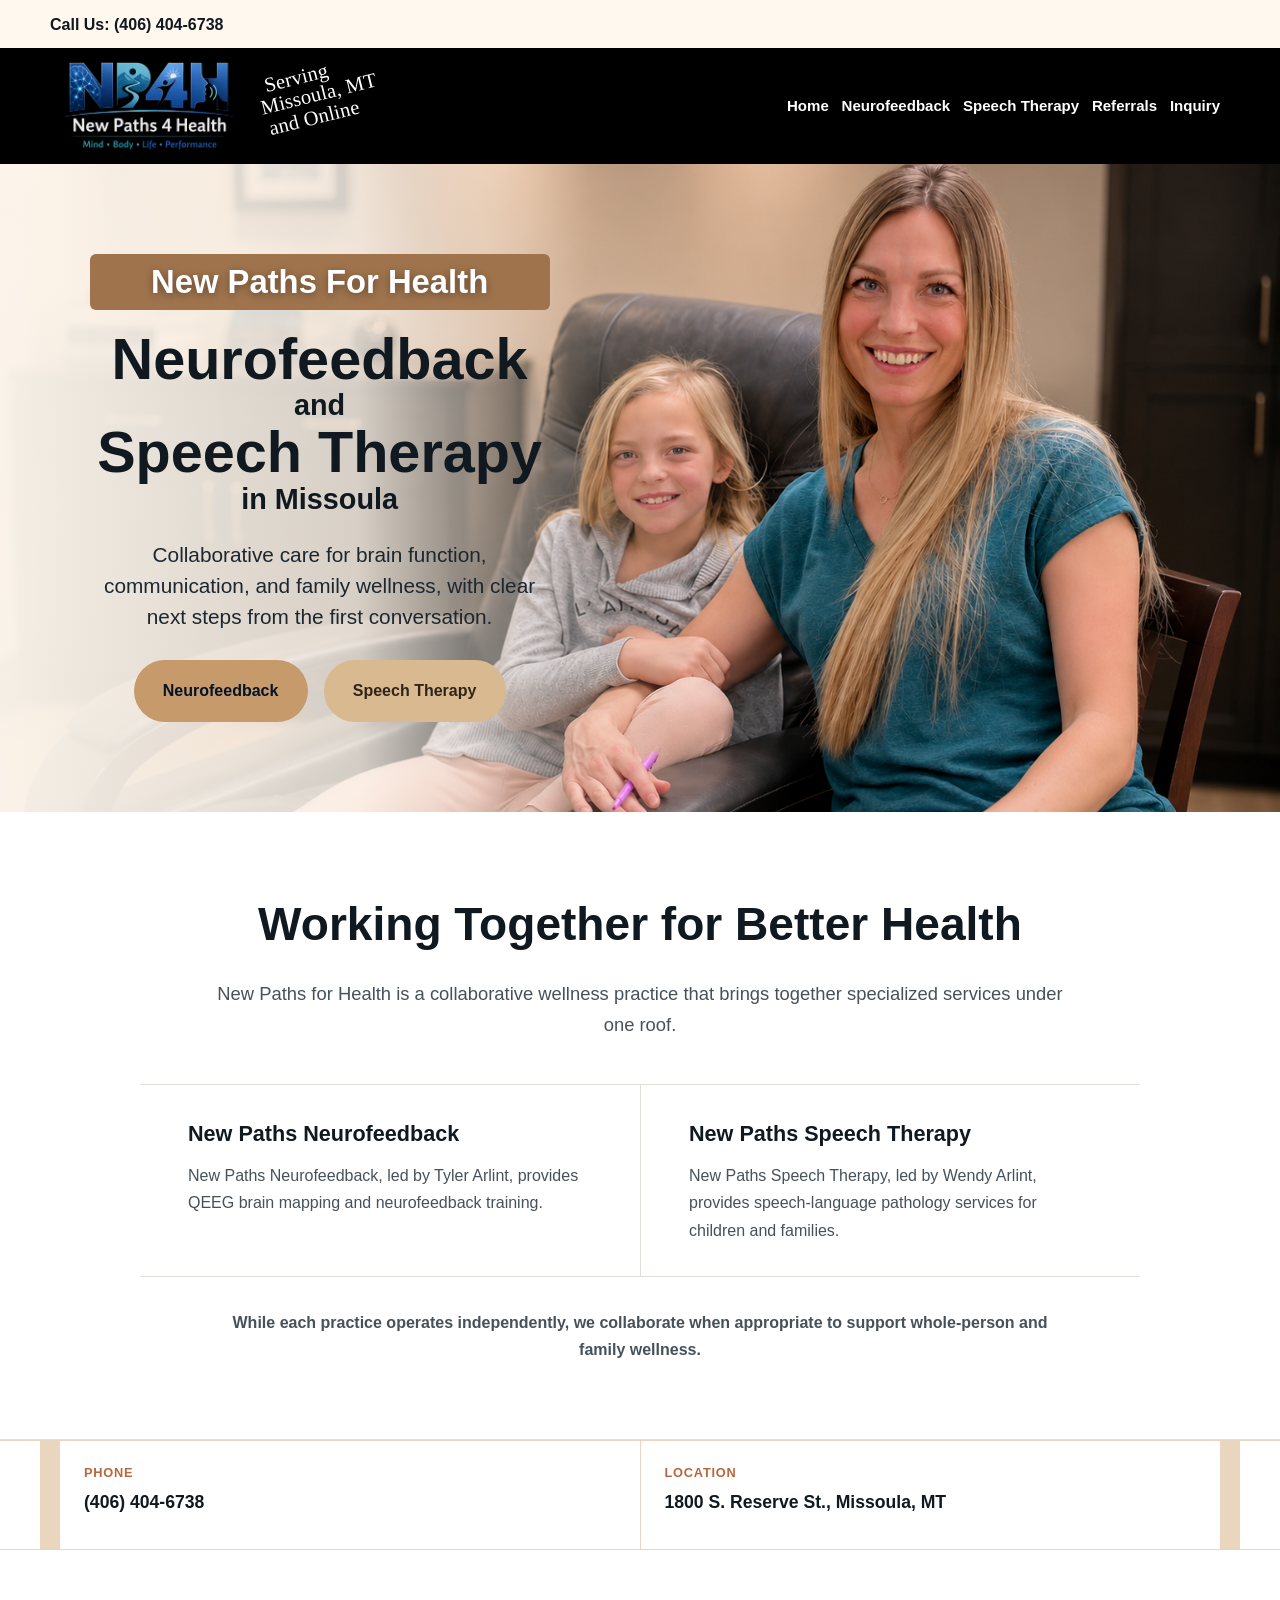
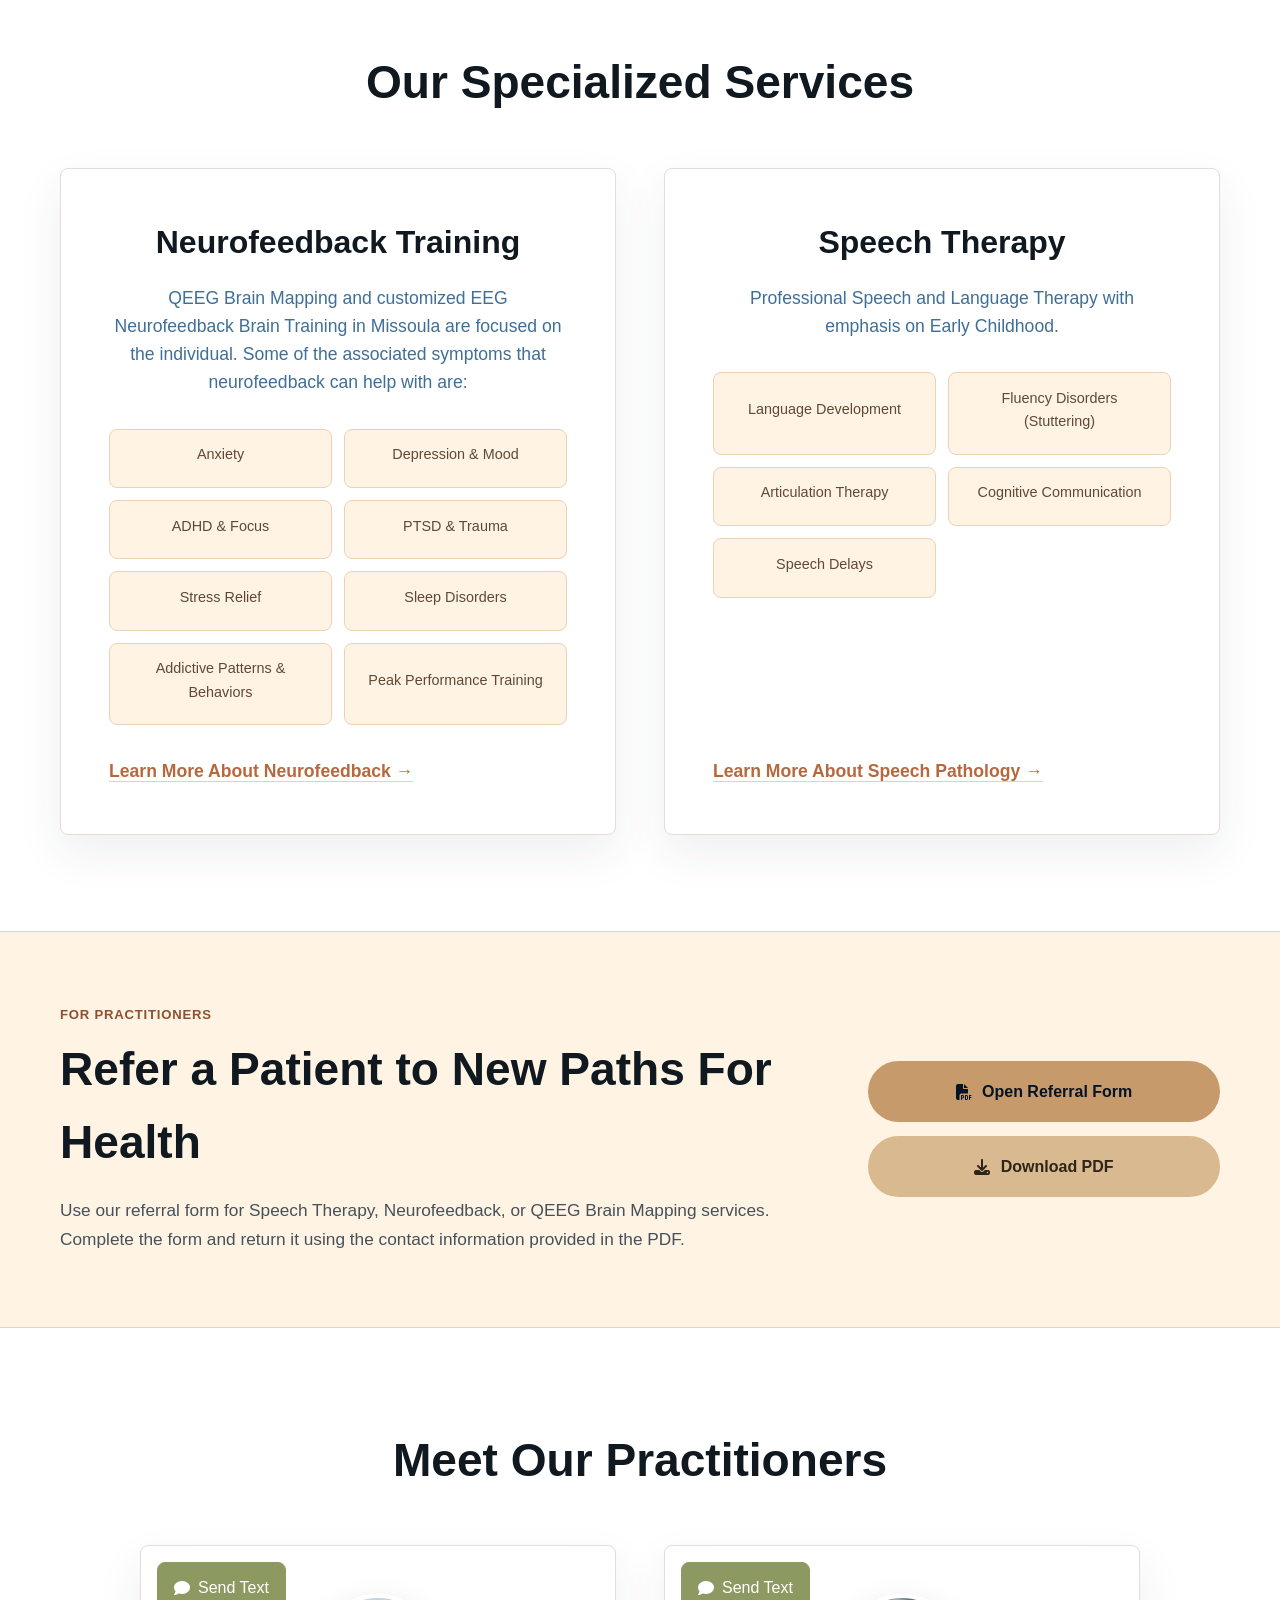
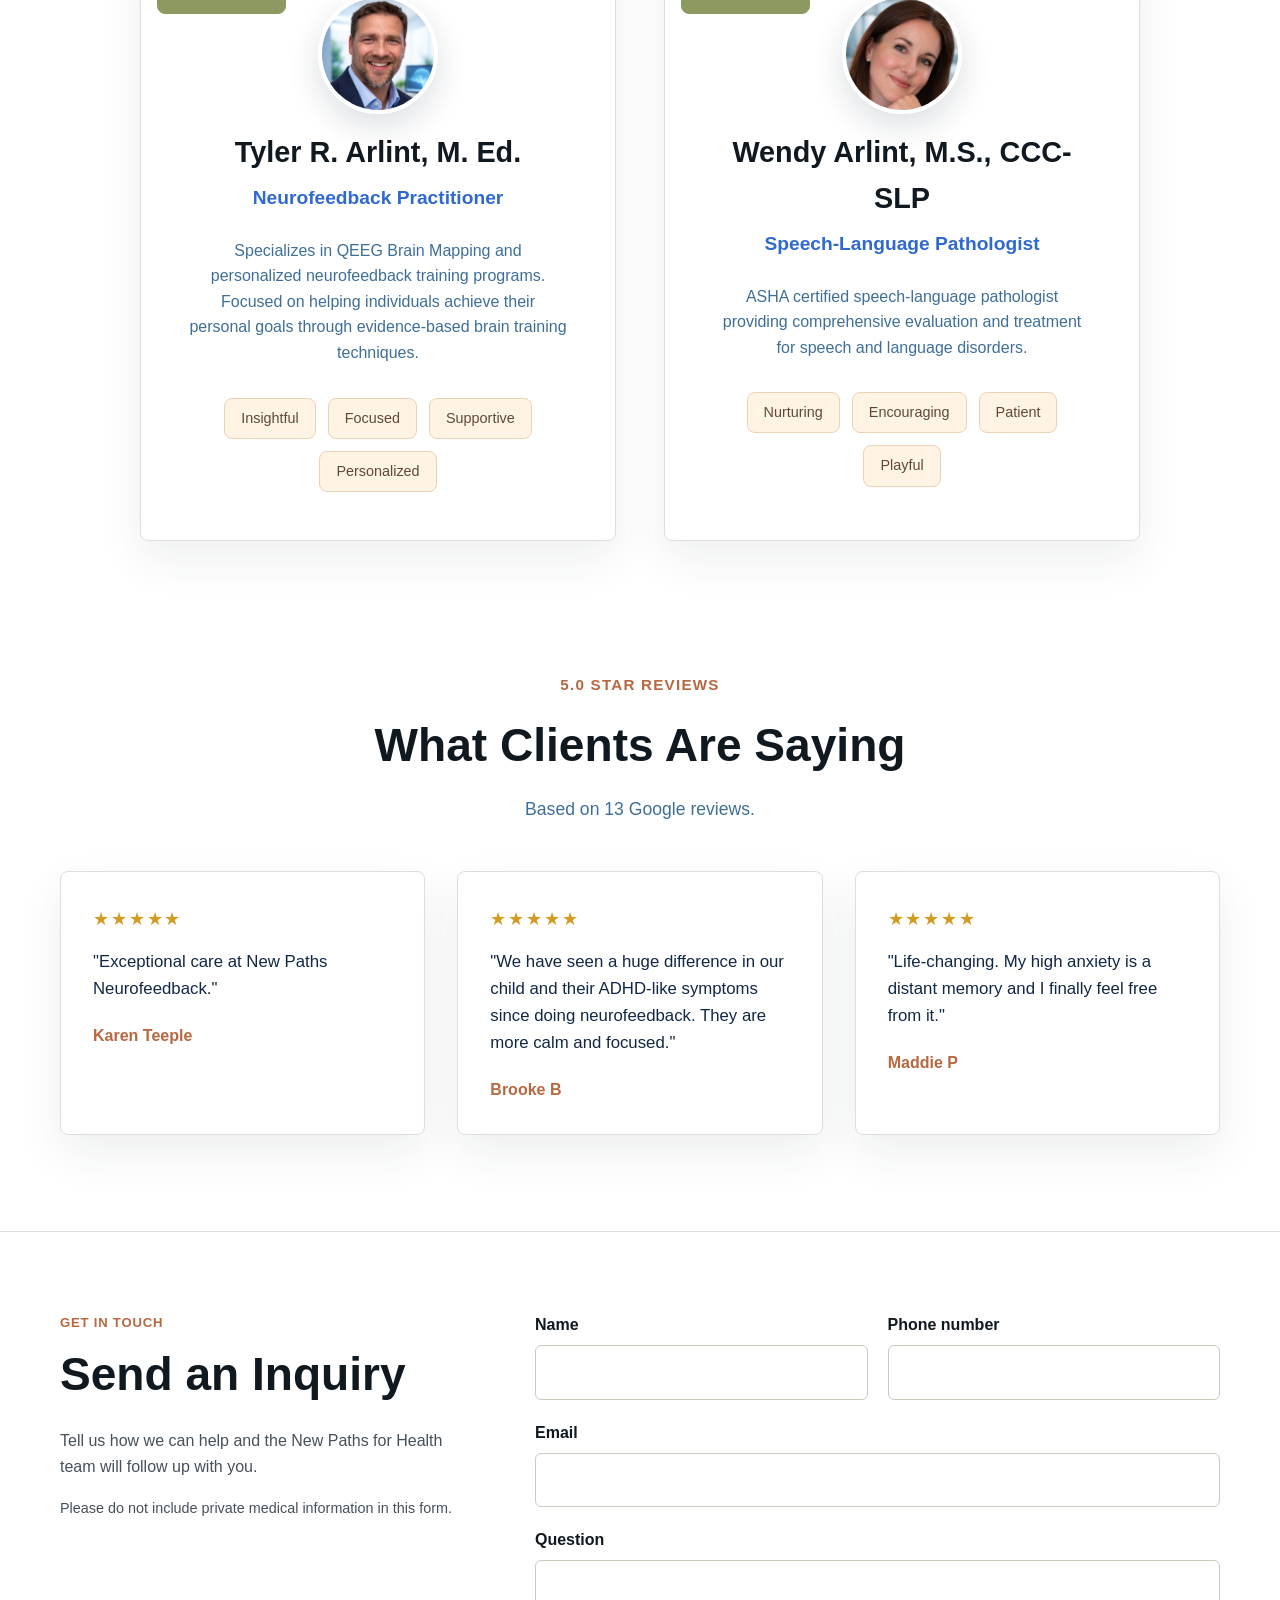
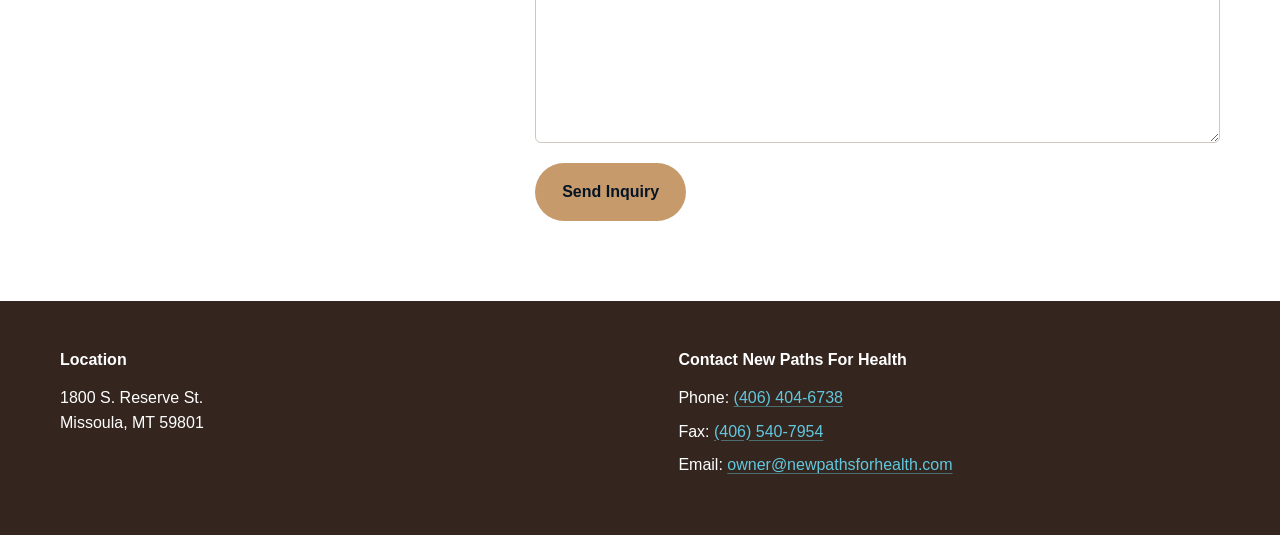
==== index.html @ cafcf9c9 "Remove practice overview eyebrow" ====
<!DOCTYPE html>
<html lang="en">
<head>
    <meta charset="UTF-8">
    <meta name="viewport" content="width=device-width, initial-scale=1.0">
    <title>New Paths for Health | Neurofeedback & Speech Therapy in Missoula, MT</title>
    <meta name="description" content="New Paths for Health is a Missoula, Montana practice offering neurofeedback, QEEG brain mapping, and speech therapy services for children, adults, and families.">
    <link rel="canonical" href="https://newpathsforhealth.com/">
    <meta property="og:title" content="New Paths for Health | Missoula Neurofeedback & Speech Therapy">
    <meta property="og:description" content="Neurofeedback, QEEG brain mapping, and speech therapy services in Missoula, Montana.">
    <meta property="og:type" content="website">
    <meta property="og:url" content="https://newpathsforhealth.com/">
    <meta property="og:image" content="https://newpathsforhealth.com/logo-main-20260424.png">
    <link rel="stylesheet" href="styles.css?v=20260618i">
    <link rel="stylesheet" href="https://cdnjs.cloudflare.com/ajax/libs/font-awesome/6.5.1/css/all.min.css">
    <script type="application/ld+json">
    {
        "@context": "https://schema.org",
        "@type": "LocalBusiness",
        "@id": "https://newpathsforhealth.com/#business",
        "name": "New Paths for Health",
        "url": "https://newpathsforhealth.com/",
        "image": "https://newpathsforhealth.com/logo-main-20260424.png",
        "telephone": "+1-406-396-9418",
        "address": {
            "@type": "PostalAddress",
            "streetAddress": "1800 S. Reserve St.",
            "addressLocality": "Missoula",
            "addressRegion": "MT",
            "postalCode": "59801",
            "addressCountry": "US"
        },
        "areaServed": "Missoula, MT",
        "department": [
            {
                "@type": "LocalBusiness",
                "name": "New Paths Neurofeedback",
                "url": "https://neurofeedback.newpathsforhealth.com/",
                "telephone": "+1-406-396-9418",
                "email": "neurofeedback@newpathsforhealth.com"
            },
            {
                "@type": "LocalBusiness",
                "name": "New Paths Speech Therapy",
                "url": "https://speech.newpathsforhealth.com/",
                "telephone": "+1-406-546-0961",
                "email": "speech@newpathsforhealth.com"
            }
        ]
    }
    </script>
</head>
<body>
    <header>
        <div class="call-us-bar"><a href="tel:+14064046738">Call Us: (406) 404-6738</a></div>
        <nav class="main-nav" aria-label="Main navigation">
            <div class="nav-container">
                <a href="https://newpathsforhealth.com/" class="logo-link" aria-label="New Paths for Health home">
                    <img src="logo-transparent.png?v=20260618b" alt="New Paths for Health" class="logo-image">
                    <span class="service-label"><span>Serving</span><span>Missoula, MT</span><span>and Online</span></span>
                </a>
                <button class="mobile-nav-toggle" type="button" aria-label="Toggle navigation menu" aria-expanded="false">
                    <i class="fas fa-bars" aria-hidden="true"></i>
                </button>
                <div class="nav-actions">
                    <a href="https://newpathsforhealth.com/" class="nav-link">Home</a>
                    <a href="https://neurofeedback.newpathsforhealth.com/" class="nav-link">Neurofeedback</a>
                    <a href="https://speech.newpathsforhealth.com/" class="nav-link">Speech Therapy</a>
                    <a href="https://newpathsforhealth.com/#referrals" class="nav-link">Referrals</a>
                    <a href="https://newpathsforhealth.com/#inquiry" class="nav-link">Inquiry</a>
                </div>
            </div>
        </nav>
    </header>
    <div class="main-content">
    <main>
        <section class="hero">
            <div class="container hero-grid">
                <div class="hero-copy">
                    <p class="hero-eyebrow brand-wordmark">New Paths For Health</p>
                    <h1><span class="hero-title-main"><a href="https://neurofeedback.newpathsforhealth.com/" class="service-text-link">Neurofeedback</a></span><span class="hero-title-small">and</span><span class="hero-title-main"><a href="https://speech.newpathsforhealth.com/" class="service-text-link">Speech Therapy</a></span><span class="hero-title-small">in Missoula</span></h1>
                    <p class="hero-lede">Collaborative care for brain function, communication, and family wellness, with clear next steps from the first conversation.</p>
                    <div class="hero-actions">
                        <a href="https://neurofeedback.newpathsforhealth.com/" class="btn btn-primary">Neurofeedback</a>
                        <a href="https://speech.newpathsforhealth.com/" class="btn btn-secondary">Speech Therapy</a>
                    </div>
                </div>
            </div>
        </section>

        <section class="practice-overview" aria-labelledby="practice-overview-title">
            <div class="container">
                <div class="practice-overview-header">
                    <h2 id="practice-overview-title">Working Together for Better Health</h2>
                    <p class="practice-overview-lede">New Paths for Health is a collaborative wellness practice that brings together specialized services under one roof.</p>
                </div>
                <div class="practice-overview-grid">
                    <div>
                        <h3><a href="https://neurofeedback.newpathsforhealth.com/">New Paths Neurofeedback</a></h3>
                        <p>New Paths Neurofeedback, led by Tyler Arlint, provides QEEG brain mapping and neurofeedback training.</p>
                    </div>
                    <div>
                        <h3><a href="https://speech.newpathsforhealth.com/">New Paths Speech Therapy</a></h3>
                        <p>New Paths Speech Therapy, led by Wendy Arlint, provides speech-language pathology services for children and families.</p>
                    </div>
                </div>
                <p class="practice-overview-close">While each practice operates independently, we collaborate when appropriate to support whole-person and family wellness.</p>
            </div>
        </section>

        <section id="contact" class="quick-contact" aria-label="Practice contact details">
            <div class="container quick-contact-grid">
                <div>
                    <span>Phone</span>
                    <a href="tel:+14064046738">(406) 404-6738</a>
                </div>
                <div>
                    <span>Location</span>
                    <p>1800 S. Reserve St., Missoula, MT</p>
                </div>
            </div>
        </section>

        <section id="services" class="services">
            <div class="container">
                <h2>Our Specialized Services</h2>
                <div class="services-grid">
                    <div class="service-category">
                        <div class="service-header">
                            <h3><a href="https://neurofeedback.newpathsforhealth.com/" class="service-text-link">Neurofeedback Training</a></h3>
                            <p class="service-description">QEEG Brain Mapping and customized EEG <a href="https://neurofeedback.newpathsforhealth.com/" class="service-text-link">Neurofeedback</a> Brain Training in Missoula are focused on the individual. Some of the associated symptoms that <a href="https://neurofeedback.newpathsforhealth.com/" class="service-text-link">neurofeedback</a> can help with are:</p>
                        </div>
                        <div class="conditions-grid">
                            <div class="condition" tabindex="0" data-summary="Anxiety is persistent worry, fear, or nervous system activation that can feel hard to settle.">Anxiety</div>
                            <div class="condition" tabindex="0" data-summary="Depression and mood concerns can affect energy, motivation, sleep, concentration, and emotional steadiness.">Depression & Mood</div>
                            <div class="condition" tabindex="0" data-summary="ADHD and focus challenges can involve attention, organization, impulsivity, and mental stamina.">ADHD & Focus</div>
                            <div class="condition" tabindex="0" data-summary="PTSD and trauma can involve lingering stress responses, sleep disruption, hypervigilance, or emotional reactivity.">PTSD & Trauma</div>
                            <div class="condition" tabindex="0" data-summary="Stress relief refers to easing mental, emotional, and physical tension from ongoing demands.">Stress Relief</div>
                            <div class="condition" tabindex="0" data-summary="Sleep disorders can affect falling asleep, staying asleep, sleep quality, or daytime alertness.">Sleep Disorders</div>
                            <div class="condition" tabindex="0" data-summary="Addictive patterns and behaviors are repetitive habits or urges that feel difficult to interrupt.">Addictive Patterns & Behaviors</div>
                            <div class="condition" tabindex="0" data-summary="Peak performance is the ability to stay attentive, composed, consistent, and ready under pressure.">Peak Performance Training</div>
                        </div>
                        <a href="https://neurofeedback.newpathsforhealth.com" class="service-link">Learn More About Neurofeedback →</a>
                    </div>

                    <div class="service-category">
                        <div class="service-header">
                            <h3><a href="https://speech.newpathsforhealth.com/" class="service-text-link">Speech Therapy</a></h3>
                            <p class="service-description">Professional <a href="https://speech.newpathsforhealth.com/" class="service-text-link">Speech and Language Therapy</a> with emphasis on Early Childhood.</p>
                        </div>
                        <div class="conditions-grid">
                            <div class="condition" tabindex="0" data-summary="Language development is the growth of understanding, using words, forming sentences, and expressing ideas.">Language Development</div>
                            <div class="condition" tabindex="0" data-summary="Fluency disorders, including stuttering, affect the smooth flow, rhythm, or timing of speech.">Fluency Disorders (Stuttering)</div>
                            <div class="condition" tabindex="0" data-summary="Articulation refers to how clearly speech sounds are formed and combined in spoken words.">Articulation Therapy</div>
                            <div class="condition" tabindex="0" data-summary="Cognitive communication connects thinking skills like memory, attention, and organization with communication.">Cognitive Communication</div>
                            <div class="condition" tabindex="0" data-summary="Speech delays involve slower-than-expected development of spoken sounds, words, or early communication."><a href="https://speech.newpathsforhealth.com/" class="service-text-link">Speech Delays</a></div>
                        </div>
                        <a href="https://speech.newpathsforhealth.com" class="service-link">Learn More About Speech Pathology →</a>
                    </div>
                </div>
            </div>
        </section>

        <section id="referrals" class="referrals-section">
            <div class="container referrals-layout">
                <div>
                    <p class="referrals-eyebrow">For Practitioners</p>
                    <h2>Refer a Patient to New Paths For Health</h2>
                    <p>Use our referral form for Speech Therapy, Neurofeedback, or QEEG Brain Mapping services. Complete the form and return it using the contact information provided in the PDF.</p>
                </div>
                <div class="referrals-actions" aria-label="Referral form options">
                    <a class="btn btn-primary" href="New_Paths_For_Health_Referral_Form.pdf" target="_blank" rel="noopener">
                        <i class="fas fa-file-pdf" aria-hidden="true"></i> Open Referral Form
                    </a>
                    <a class="btn btn-secondary" href="New_Paths_For_Health_Referral_Form.pdf" download>
                        <i class="fas fa-download" aria-hidden="true"></i> Download PDF
                    </a>
                </div>
            </div>
        </section>

        <section id="team" class="team-section">
            <div class="container">
                <h2>Meet Our Practitioners</h2>
                <div class="practitioners-grid">
                    <div id="tyler-arlint" class="practitioner">
                        <div class="practitioner-header">
                            <div class="practitioner-actions">
                                <a href="sms:+14063969418" class="contact-link text-link practitioner-link">
                                    <i class="fas fa-comment"></i> Send Text
                                </a>
                            </div>
                            <img src="tyler-neurofeedback.png" alt="Tyler R. Arlint" class="practitioner-photo">
                        </div>
                        <h3>Tyler R. Arlint, M. Ed.</h3>
                        <p class="title"><a href="https://neurofeedback.newpathsforhealth.com/" class="service-text-link">Neurofeedback Practitioner</a></p>
                        <p class="description">Specializes in QEEG Brain Mapping and personalized <a href="https://neurofeedback.newpathsforhealth.com/" class="service-text-link">neurofeedback</a> training programs. Focused on helping individuals achieve their personal goals through evidence-based brain training techniques.</p>
                        <div class="specialties">
                            <span class="specialty">Insightful</span>
                            <span class="specialty">Focused</span>
                            <span class="specialty">Supportive</span>
                            <span class="specialty">Personalized</span>
                        </div>
                    </div>

                    <div id="wendy-arlint" class="practitioner">
                        <div class="practitioner-header">
                            <div class="practitioner-actions">
                                <a href="sms:+14065460961" class="contact-link text-link practitioner-link">
                                    <i class="fas fa-comment"></i> Send Text
                                </a>
                            </div>
                            <img src="wendy-speech.png" alt="Wendy Arlint" class="practitioner-photo">
                        </div>
                        <h3>Wendy Arlint, M.S., CCC-SLP</h3>
                        <p class="title"><a href="https://speech.newpathsforhealth.com/" class="service-text-link">Speech-Language Pathologist</a></p>
                        <p class="description">ASHA certified <a href="https://speech.newpathsforhealth.com/" class="service-text-link">speech-language</a> pathologist providing comprehensive evaluation and treatment for <a href="https://speech.newpathsforhealth.com/" class="service-text-link">speech and language</a> disorders.</p>
                        <div class="specialties">
                            <span class="specialty">Nurturing</span>
                            <span class="specialty">Encouraging</span>
                            <span class="specialty">Patient</span>
                            <span class="specialty">Playful</span>
                        </div>
                    </div>
                </div>
            </div>
        </section>

        <section id="reviews" class="reviews-section">
            <div class="container">
                <div class="reviews-header">
                    <p class="reviews-eyebrow">5.0 Star Reviews</p>
                    <h2>What Clients Are Saying</h2>
                    <p class="reviews-summary">Based on 13 Google reviews.</p>
                </div>
                <div class="reviews-grid">
                    <article class="review-card">
                        <div class="review-stars" aria-label="5 out of 5 stars">★★★★★</div>
                        <p class="review-text">"Exceptional care at New Paths <a href="https://neurofeedback.newpathsforhealth.com/" class="service-text-link">Neurofeedback</a>."</p>
                        <p class="review-author">Karen Teeple</p>
                    </article>
                    <article class="review-card">
                        <div class="review-stars" aria-label="5 out of 5 stars">★★★★★</div>
                        <p class="review-text">"We have seen a huge difference in our child and their ADHD-like symptoms since doing <a href="https://neurofeedback.newpathsforhealth.com/" class="service-text-link">neurofeedback</a>. They are more calm and focused."</p>
                        <p class="review-author">Brooke B</p>
                    </article>
                    <article class="review-card">
                        <div class="review-stars" aria-label="5 out of 5 stars">★★★★★</div>
                        <p class="review-text">"Life-changing. My high anxiety is a distant memory and I finally feel free from it."</p>
                        <p class="review-author">Maddie P</p>
                    </article>
                </div>
            </div>
        </section>

        <section id="inquiry" class="inquiry-section">
            <div class="container inquiry-layout">
                <div class="inquiry-intro">
                    <p class="inquiry-eyebrow">Get In Touch</p>
                    <h2>Send an Inquiry</h2>
                    <p>Tell us how we can help and the New Paths for Health team will follow up with you.</p>
                    <p class="inquiry-privacy">Please do not include private medical information in this form.</p>
                </div>
                <form class="inquiry-form" action="https://formsubmit.co/owner@newpathsforhealth.com" method="POST">
                    <input type="hidden" name="_subject" value="New website inquiry">
                    <input type="hidden" name="_template" value="table">
                    <input type="hidden" name="_captcha" value="false">
                    <input type="hidden" name="_next" value="https://newpathsforhealth.com/?inquiry=sent#inquiry">
                    <input class="inquiry-honeypot" type="text" name="_honey" tabindex="-1" autocomplete="off">
                    <div class="form-field">
                        <label for="inquiry-name">Name</label>
                        <input id="inquiry-name" name="name" type="text" autocomplete="name" required>
                    </div>
                    <div class="form-field">
                        <label for="inquiry-phone">Phone number</label>
                        <input id="inquiry-phone" name="phone" type="tel" autocomplete="tel" required>
                    </div>
                    <div class="form-field form-field-wide">
                        <label for="inquiry-email">Email</label>
                        <input id="inquiry-email" name="email" type="email" autocomplete="email" required>
                    </div>
                    <div class="form-field form-field-wide">
                        <label for="inquiry-question">Question</label>
                        <textarea id="inquiry-question" name="question" rows="6" required></textarea>
                    </div>
                    <div class="form-submit form-field-wide">
                        <button class="btn btn-primary" type="submit">Send Inquiry</button>
                        <p class="inquiry-success" role="status" hidden>Thank you. Your inquiry has been sent.</p>
                    </div>
                </form>
            </div>
        </section>

    </main>

    <footer>
        <div class="container">
            <div class="footer-content">
                <div class="footer-section">
                    <h4>Location</h4>
                    <p>1800 S. Reserve St.<br>
                    Missoula, MT 59801</p>
                </div>
                <div id="footer-contact" class="footer-section">
                    <h4>Contact New Paths For Health</h4>
                    <p>Phone: <a href="tel:+14064046738">(406) 404-6738</a></p>
                    <p>Fax: <a href="tel:406-540-7954">(406) 540-7954</a></p>
                    <p>Email: <a href="mailto:owner@newpathsforhealth.com">owner@newpathsforhealth.com</a></p>
                </div>
            </div>
        </div>
    </footer>
    </div>

    <script>
        function updateCompactNav() {
            var y = window.scrollY || document.documentElement.scrollTop || document.body.scrollTop || 0;
            var isCompact = document.body.classList.contains('nav-compact');
            if (!isCompact && y > 160) {
                document.body.classList.add('nav-compact');
            } else if (isCompact && y < 6) {
                document.body.classList.remove('nav-compact');
            }
        }
        updateCompactNav();
        window.addEventListener('scroll', updateCompactNav, { passive: true });
        document.addEventListener('scroll', updateCompactNav, { passive: true });
        window.addEventListener('touchmove', updateCompactNav, { passive: true });

        document.addEventListener('DOMContentLoaded', function() {
            var menuToggle = document.querySelector('.mobile-nav-toggle');
            var dropdownTriggers = document.querySelectorAll('.nav-dropdown-trigger');
            if (menuToggle) {
                menuToggle.addEventListener('click', function() {
                    var isOpen = document.body.classList.toggle('nav-open');
                    menuToggle.setAttribute('aria-expanded', isOpen ? 'true' : 'false');
                    var icon = menuToggle.querySelector('i');
                    if (icon) {
                        icon.className = isOpen ? 'fas fa-times' : 'fas fa-bars';
                    }
                });
            }
            dropdownTriggers.forEach(function(trigger) {
                trigger.addEventListener('click', function(event) {
                    if (window.matchMedia('(max-width: 1180px)').matches) {
                        event.preventDefault();
                        var parent = trigger.closest('.nav-dropdown');
                        if (parent) {
                            parent.classList.toggle('is-open');
                        }
                    }
                });
            });

            var inquirySuccess = document.querySelector('.inquiry-success');
            if (inquirySuccess && new URLSearchParams(window.location.search).get('inquiry') === 'sent') {
                inquirySuccess.hidden = false;
            }
        });
    </script>
</body>
</html>
---- styles.css ----
:root {
    --primary-color: #071c34;
    --secondary-color: #2f69cf;
    --accent-color: #62c7de;
    --text-primary: #112845;
    --text-secondary: #3e6f98;
    --background-light: #e9f3fb;
    --white: #ffffff;
    --border-light: #bdd8ee;
    --shadow: 0 12px 32px rgba(7, 28, 52, 0.14);
    --border-radius: 8px;
    --transition: all 0.3s ease;
    --dark-navy: #071c34;
    --medium-teal: #2f69cf;
    --light-teal: #62c7de;
    --very-light-blue: #e9f3fb;
    --link-color: #295aa8;
    --link-hover: #62c7de;
    --link-underline: rgba(47, 105, 207, 0.28);
}

/* Phone menu override: keep links behind the 3-bar menu on vertical screens. */
@media (max-width: 860px) {
    .mobile-nav-toggle {
        display: inline-flex;
    }

    .nav-container {
        display: grid;
        grid-template-columns: 1fr auto;
        align-items: center;
        row-gap: 0.8rem;
    }

    .nav-actions {
        grid-column: 1 / -1;
        display: none;
        width: 100%;
        padding: 0.75rem 0 0;
        border-top: 1px solid rgba(255, 255, 255, 0.14);
        flex-direction: column;
        align-items: stretch;
        gap: 0;
    }

    body.nav-open .nav-actions,
    body.nav-open.nav-compact .nav-actions {
        display: flex;
    }

    .nav-dropdown {
        padding: 0;
    }

    .nav-link,
    .nav-dropdown-trigger {
        width: 100%;
        justify-content: space-between;
        padding: 0.75rem 0.4rem;
    }

    .dropdown-menu {
        position: static;
        display: none;
        min-width: 0;
        margin: 0 0 0.4rem;
        opacity: 1;
        pointer-events: auto;
        transform: none;
        box-shadow: none;
    }

    .nav-dropdown.is-open .dropdown-menu,
    .nav-dropdown:focus-within .dropdown-menu {
        display: block;
        transform: none;
    }
}



.mobile-nav-toggle {
    display: none;
    align-items: center;
    justify-content: center;
    width: 44px;
    height: 44px;
    border: 1px solid rgba(255, 255, 255, 0.24);
    border-radius: 6px;
    background: transparent;
    color: var(--white);
    font-size: 1.25rem;
    cursor: pointer;
}

@media (max-width: 860px) {
    .mobile-nav-toggle {
        display: inline-flex;
    }

    .nav-container {
        display: grid;
        grid-template-columns: 1fr auto;
        align-items: center;
        row-gap: 0.8rem;
    }

    .logo-link {
        min-width: 0;
    }

    .nav-actions {
        grid-column: 1 / -1;
        display: none;
        width: 100%;
        padding: 0.75rem 0 0;
        border-top: 1px solid rgba(255, 255, 255, 0.14);
        flex-direction: column;
        align-items: stretch;
        gap: 0;
    }

    body.nav-open .nav-actions,
    body.nav-open.nav-compact .nav-actions {
        display: flex;
    }

    .nav-dropdown {
        padding: 0;
    }

    .nav-link,
    .nav-dropdown-trigger {
        width: 100%;
        justify-content: space-between;
        padding: 0.75rem 0.4rem;
    }

    .dropdown-menu {
        position: static;
        display: none;
        min-width: 0;
        margin: 0 0 0.4rem;
        opacity: 1;
        pointer-events: auto;
        transform: none;
        box-shadow: none;
    }

    .nav-dropdown.is-open .dropdown-menu,
    .nav-dropdown:focus-within .dropdown-menu {
        display: block;
        transform: none;
    }
}

* {
    margin: 0;
    padding: 0;
    box-sizing: border-box;
}

@import url('https://fonts.googleapis.com/css2?family=Fredoka:wght@500;600;700&family=IBM+Plex+Sans:ital,wght@0,100;0,200;0,300;0,400;0,500;0,600;0,700;1,100;1,200;1,300;1,400;1,500;1,600;1,700&family=Cormorant+Garamond:wght@400;500;600&display=swap');

body {
    font-family: 'IBM Plex Sans', -apple-system, BlinkMacSystemFont, sans-serif;
    line-height: 1.6;
    color: var(--text-primary);
    background: linear-gradient(180deg, #f8fbff 0%, #edf5fc 100%);
    overflow-x: hidden;
}

.container {
    max-width: 1200px;
    margin: 0 auto;
    padding: 0 20px;
}

header {
    background-color: rgba(255, 255, 255, 0.92);
    box-shadow: var(--shadow);
    backdrop-filter: blur(12px);
    position: fixed;
    top: 0;
    width: 100%;
    z-index: 1000;
}

.main-nav {
    padding: 1rem 0;
}

.nav-container {
    max-width: 1200px;
    margin: 0 auto;
    padding: 0 20px;
    display: flex;
    justify-content: space-between;
    align-items: center;
}

.logo {
    display: flex;
    align-items: center;
}

.logo-link {
    display: flex;
    align-items: center;
    gap: 1rem;
    text-decoration: none;
    transition: var(--transition);
    color: var(--link-color);
}

.logo-link:hover {
    color: var(--link-hover);
}

.logo-image {
    height: 80px;
    width: auto;
    display: block;
    -webkit-mask-image: linear-gradient(to right, transparent 0%, rgba(0, 0, 0, 1) 14%, rgba(0, 0, 0, 1) 86%, transparent 100%), linear-gradient(to bottom, transparent 0%, rgba(0, 0, 0, 1) 18%, rgba(0, 0, 0, 1) 82%, transparent 100%);
    -webkit-mask-composite: source-in;
    mask-image: linear-gradient(to right, transparent 0%, rgba(0, 0, 0, 1) 14%, rgba(0, 0, 0, 1) 86%, transparent 100%), linear-gradient(to bottom, transparent 0%, rgba(0, 0, 0, 1) 18%, rgba(0, 0, 0, 1) 82%, transparent 100%);
    mask-composite: intersect;
}

.logo h1 {
    color: var(--primary-color);
    font-size: 1.5rem;
    font-weight: 700;
}

.nav-links {
    display: flex;
    list-style: none;
    gap: 2rem;
}

.nav-link {
    text-decoration: none;
    color: var(--link-color);
    font-weight: 500;
    transition: var(--transition);
    position: relative;
}

.nav-link:hover {
    color: var(--link-hover);
}

.nav-link.active {
    color: var(--primary-color);
}

.nav-link.active::after {
    content: '';
    position: absolute;
    bottom: -5px;
    left: 0;
    width: 100%;
    height: 2px;
    background-color: var(--primary-color);
}

main {
    margin-top: 0;
}

.hero {
    background: linear-gradient(rgba(7, 28, 52, 0.82), rgba(24, 72, 130, 0.68), rgba(98, 199, 222, 0.38)), url('clinic.png');
    background-size: cover;
    background-position: center;
    background-repeat: no-repeat;
    color: var(--white);
    padding: 4rem 0 6rem 0;
    text-align: center;
    min-height: 100vh;
    display: flex;
    align-items: center;
    justify-content: center;
}

.hero-content {
    max-width: 1100px;
    width: 100%;
    margin: 0 auto;
    padding: 0 2rem;
    display: flex;
    flex-direction: column;
    align-items: center;
}

.clinic-logo {
    width: 100%;
    max-width: 100%;
    text-align: center;
    margin-bottom: 1rem;
}

.hero-logo {
    width: min(78vw, 600px);
    max-width: 100%;
    height: auto;
    display: block;
    margin: 0 auto;
    -webkit-mask-image: linear-gradient(to right, transparent 0%, rgba(0, 0, 0, 1) 14%, rgba(0, 0, 0, 1) 86%, transparent 100%), linear-gradient(to bottom, transparent 0%, rgba(0, 0, 0, 1) 18%, rgba(0, 0, 0, 1) 82%, transparent 100%);
    -webkit-mask-composite: source-in;
    mask-image: linear-gradient(to right, transparent 0%, rgba(0, 0, 0, 1) 14%, rgba(0, 0, 0, 1) 86%, transparent 100%), linear-gradient(to bottom, transparent 0%, rgba(0, 0, 0, 1) 18%, rgba(0, 0, 0, 1) 82%, transparent 100%);
    mask-composite: intersect;
}

.hero-welcome {
    font-size: 1.1rem;
    font-weight: 600;
    margin-bottom: 0.35rem;
    text-align: center;
    letter-spacing: 0.04em;
    text-transform: uppercase;
}

.hero-brand {
    font-size: 3.5rem;
    font-weight: 800;
    line-height: 1.1;
    text-align: center;
    margin-bottom: 0.15rem;
    white-space: nowrap;
}

.hero-subtitle {
    font-size: 1.5rem;
    margin-bottom: 1rem;
    font-family: 'Cormorant Garamond', Georgia, serif;
    font-weight: 500;
    line-height: 1.1;
    letter-spacing: 0.01em;
    font-style: italic;
    opacity: 0.9;
}

.location {
    font-size: 1.2rem;
    margin-bottom: 3rem;
    opacity: 0.8;
    font-weight: 500;
}

.contact-primary {
    display: flex;
    flex-direction: column;
    gap: 2rem;
    align-items: center;
    width: 100%;
}

.service-contact-boxes {
    display: grid;
    grid-template-columns: 1fr 1fr;
    gap: 2rem;
    max-width: 900px;
    width: 100%;
    align-items: start;
}

.service-box {
    background: linear-gradient(180deg, rgba(17, 58, 112, 0.34), rgba(98, 199, 222, 0.18));
    border: 1px solid rgba(189, 216, 238, 0.42);
    border-radius: var(--border-radius);
    padding: 2rem;
    text-align: center;
    backdrop-filter: blur(14px);
    box-shadow: 0 18px 40px rgba(7, 28, 52, 0.18);
    transition: var(--transition);
    display: flex;
    flex-direction: column;
    justify-content: flex-start;
    width: 100%;
}

.service-box:hover {
    background: linear-gradient(180deg, rgba(25, 75, 140, 0.4), rgba(98, 199, 222, 0.26));
    border-color: rgba(255, 255, 255, 0.52);
    transform: translateY(-5px);
}

.service-box h3 {
    color: var(--white);
    font-size: 1.5rem;
    margin-bottom: 1rem;
    font-weight: 600;
    line-height: 1.15;
}

.service-title-link,
.service-title-link:visited,
.service-title-link:active {
    color: var(--white) !important;
    text-decoration: none;
    text-decoration-color: var(--white);
    display: inline-block;
    border-radius: 12px;
    padding: 0.2rem 0.5rem;
    transition: color 0.25s ease, text-shadow 0.25s ease, box-shadow 0.25s ease, transform 0.15s ease;
}

.service-title-link:hover,
.service-title-link:focus-visible {
    color: var(--white) !important;
    text-decoration: underline;
    text-decoration-color: var(--white);
    text-shadow: 0 0 12px rgba(255, 255, 255, 0.9), 0 0 24px rgba(155, 202, 211, 0.85);
    box-shadow: 0 0 24px rgba(255, 255, 255, 0.18);
}

.service-title-link:active {
    color: var(--white) !important;
    text-shadow: 0 0 16px rgba(255, 255, 255, 1), 0 0 28px rgba(155, 202, 211, 0.95);
    box-shadow: 0 0 28px rgba(255, 255, 255, 0.24);
    transform: scale(0.98);
}

.service-box-prefix,
.service-box-name {
    display: block;
}

.contact-links {
    display: flex;
    flex-direction: column;
    gap: 1rem;
}

.contact-link {
    color: var(--white);
    text-decoration: none;
    font-size: 1rem;
    font-weight: 500;
    padding: 0.75rem 1rem;
    border: 1px solid rgba(189, 216, 238, 0.44);
    border-radius: var(--border-radius);
    transition: var(--transition);
    background: linear-gradient(180deg, rgba(255, 255, 255, 0.08), rgba(98, 199, 222, 0.08));
    display: flex;
    align-items: center;
    gap: 0.5rem;
}

.contact-link i {
    width: 16px;
    text-align: center;
}

.phone-link:hover {
    background-color: var(--accent-color);
    color: var(--primary-color);
    border-color: var(--accent-color);
    transform: translateY(-2px);
}

.email-link:hover {
    background-color: var(--secondary-color);
    color: var(--white);
    border-color: var(--secondary-color);
    transform: translateY(-2px);
}

.text-link:hover {
    background-color: var(--white);
    color: var(--primary-color);
    border-color: var(--white);
    transform: translateY(-2px);
}

.subdomain-link:hover {
    background-color: var(--light-teal);
    color: var(--primary-color);
    border-color: var(--light-teal);
    transform: translateY(-2px);
}

.scroll-down {
    position: absolute;
    bottom: 2rem;
    left: 50%;
    transform: translateX(-50%);
    z-index: 10;
}

.scroll-down-link {
    color: var(--white);
    font-size: 2rem;
    text-decoration: none;
    transition: var(--transition);
    display: flex;
    flex-direction: column;
    align-items: center;
    gap: 0.5rem;
    opacity: 0.8;
}

.scroll-down-link:hover {
    opacity: 1;
    transform: translateY(-3px);
}

.scroll-down-link i {
    animation: bounce 2s infinite;
}

@keyframes bounce {
    0%, 20%, 50%, 80%, 100% {
        transform: translateY(0);
    }
    40% {
        transform: translateY(-10px);
    }
    60% {
        transform: translateY(-5px);
    }
}

.email {
    font-size: 1.1rem;
    color: var(--white);
    text-decoration: none;
    opacity: 0.9;
    transition: var(--transition);
}

.email:hover {
    opacity: 1;
    text-decoration: underline;
}


.btn {
    display: inline-block;
    padding: 12px 30px;
    text-decoration: none;
    border-radius: var(--border-radius);
    font-weight: 600;
    transition: var(--transition);
    border: 2px solid transparent;
    cursor: pointer;
}

.btn-primary {
    background-color: var(--accent-color);
    color: var(--white);
}

.btn-primary:hover {
    background-color: var(--secondary-color);
    color: var(--white);
    transform: translateY(-2px);
}

.btn-secondary {
    background-color: transparent;
    color: var(--white);
    border-color: var(--white);
}

.btn-secondary:hover {
    background-color: var(--white);
    color: var(--primary-color);
}

.btn-outline {
    background-color: transparent;
    color: var(--primary-color);
    border-color: var(--primary-color);
}

.btn-outline:hover {
    background-color: var(--primary-color);
    color: var(--white);
}

.practice-intro {
    padding: 3rem 0;
    background: linear-gradient(180deg, #f8fbff 0%, #eef6ff 100%);
    border-bottom: 1px solid rgba(98, 199, 222, 0.22);
}

.hero-intro {
    width: 100%;
    padding: 0 0 3rem;
    background: transparent;
    border-bottom: 0;
}

.practice-intro p {
    max-width: 900px;
    margin: 0 auto;
    color: var(--text-primary);
    font-size: 1.35rem;
    line-height: 1.55;
    text-align: center;
    font-weight: 500;
}

.hero-intro p {
    max-width: 880px;
    padding: 1.15rem 1.35rem;
    background: linear-gradient(180deg, rgba(17, 58, 112, 0.36), rgba(98, 199, 222, 0.18));
    border: 1px solid rgba(189, 216, 238, 0.42);
    border-radius: var(--border-radius);
    box-shadow: 0 18px 40px rgba(7, 28, 52, 0.18);
    backdrop-filter: blur(14px);
    color: var(--white);
    font-family: 'Fredoka', 'IBM Plex Sans', -apple-system, BlinkMacSystemFont, sans-serif;
    font-weight: 600;
    background-clip: padding-box;
    text-shadow:
        0 1px 0 rgba(255, 255, 255, 0.3),
        0 8px 24px rgba(7, 28, 52, 0.42),
        0 0 18px rgba(98, 199, 222, 0.45);
}

.services {
    padding: 6rem 0;
    background: linear-gradient(180deg, #eef6ff 0%, #e4f0ff 100%);
}

.services h2 {
    text-align: center;
    font-size: 2.5rem;
    margin-bottom: 3rem;
    color: var(--primary-color);
}

.services-grid {
    display: grid;
    grid-template-columns: repeat(auto-fit, minmax(400px, 1fr));
    gap: 3rem;
    max-width: 1200px;
    margin: 0 auto;
}

.service-category {
    background: linear-gradient(180deg, rgba(255, 255, 255, 0.98), #eef6ff);
    border: 1px solid rgba(98, 199, 222, 0.22);
    padding: 3rem;
    border-radius: var(--border-radius);
    box-shadow: var(--shadow);
    display: flex;
    flex-direction: column;
    height: 100%;
}

.service-header {
    text-align: center;
    margin-bottom: 2rem;
}

.service-header h3 {
    color: var(--primary-color);
    font-size: 2rem;
    margin-bottom: 1rem;
}

.service-description {
    font-size: 1.1rem;
    color: var(--text-secondary);
}

.service-text-link {
    color: inherit;
    text-decoration: none;
    text-underline-offset: 0.18em;
}

.service-text-link:hover,
.service-text-link:focus-visible {
    color: inherit;
    text-decoration: underline;
}

.conditions-grid {
    display: grid;
    grid-template-columns: repeat(auto-fit, minmax(200px, 1fr));
    gap: 0.75rem;
    margin-bottom: 2rem;
}

.condition {
    background: linear-gradient(180deg, #f6fbff, #e8f4ff);
    color: var(--text-primary);
    min-height: 52px;
    padding: 0.85rem 1rem;
    border-radius: var(--border-radius);
    font-size: 0.9rem;
    text-align: center;
    border: 1px solid var(--border-light);
    transition: var(--transition);
    cursor: default;
    display: flex;
    flex-direction: column;
    justify-content: center;
    gap: 0.45rem;
    outline: none;
}

.condition::after {
    content: attr(data-summary);
    display: block;
    max-height: 0;
    overflow: hidden;
    color: #33434f;
    font-size: 0.78rem;
    font-weight: 500;
    line-height: 1.35;
    opacity: 0;
    transition: max-height 0.25s ease, opacity 0.2s ease;
}

.condition:hover,
.condition:focus-visible {
    background: #fff8ef;
    color: var(--primary-color);
    border-color: #c79a6b;
    box-shadow: 0 12px 26px rgba(52, 38, 31, 0.12);
    transform: translateY(-2px);
}

.condition:hover::after,
.condition:focus-visible::after {
    max-height: 7rem;
    opacity: 1;
}

.service-link {
    display: inline-block;
    color: var(--link-color);
    text-decoration: underline;
    text-decoration-color: var(--link-underline);
    text-underline-offset: 0.2em;
    font-weight: 600;
    font-size: 1.1rem;
    transition: var(--transition);
    margin-top: auto;
}

.service-link:hover {
    color: var(--link-hover);
    text-decoration-color: var(--link-hover);
}

.service-card {
    background: linear-gradient(180deg, rgba(255, 255, 255, 0.98), #eef6ff);
    border: 1px solid rgba(98, 199, 222, 0.22);
    padding: 2rem;
    border-radius: var(--border-radius);
    box-shadow: var(--shadow);
    text-align: center;
    transition: var(--transition);
}

.service-card:hover {
    transform: translateY(-5px);
    box-shadow: 0 18px 34px rgba(17, 58, 112, 0.18);
}

.service-card h3 {
    color: var(--primary-color);
    margin-bottom: 1rem;
    font-size: 1.5rem;
}

.service-card p {
    color: var(--text-secondary);
    margin-bottom: 1.5rem;
}

.reviews-section {
    padding: 2.25rem 0 6rem;
    background-color: var(--background-light);
}

.reviews-header {
    text-align: center;
    max-width: 700px;
    margin: 0 auto 3rem;
}

.reviews-eyebrow {
    color: var(--secondary-color);
    font-size: 0.95rem;
    font-weight: 700;
    text-transform: uppercase;
    letter-spacing: 0.08em;
    margin-bottom: 0.75rem;
}

.reviews-header h2 {
    color: var(--primary-color);
    font-size: 2.5rem;
    margin-bottom: 0.75rem;
}

.reviews-summary {
    color: var(--text-secondary);
    font-size: 1.1rem;
}

.reviews-grid {
    display: grid;
    grid-template-columns: repeat(auto-fit, minmax(260px, 1fr));
    gap: 2rem;
}

.review-card {
    background-color: var(--white);
    border-radius: var(--border-radius);
    padding: 2rem;
    box-shadow: var(--shadow);
}

.review-stars {
    color: #d39b1f;
    font-size: 1.15rem;
    letter-spacing: 0.1em;
    margin-bottom: 1rem;
}

.review-text {
    color: var(--text-primary);
    font-size: 1.05rem;
    line-height: 1.6;
    margin-bottom: 1.25rem;
}

.review-author {
    color: var(--secondary-color);
    font-weight: 700;
}

.team-section {
    padding: 6rem 0;
    background-color: var(--white);
}

.hero-team {
    width: 100%;
    padding: 0 0 2rem;
    background: transparent;
}

.team-section h2 {
    text-align: center;
    font-size: 2.5rem;
    margin-bottom: 3rem;
    color: var(--primary-color);
}

.hero-team h2 {
    color: var(--white);
    margin-bottom: 1.5rem;
    text-shadow: 0 2px 18px rgba(7, 28, 52, 0.34);
}

.practitioners-grid {
    display: grid;
    grid-template-columns: repeat(auto-fit, minmax(400px, 1fr));
    gap: 3rem;
    max-width: 1000px;
    margin: 0 auto;
}

.hero-team .practitioners-grid {
    gap: 1.5rem;
    max-width: 900px;
}

.practitioner {
    background-color: var(--background-light);
    padding: 3rem;
    border-radius: var(--border-radius);
    text-align: center;
    border: 2px solid var(--border-light);
    transition: var(--transition);
    position: relative;
}

.hero-team .practitioner {
    background: linear-gradient(180deg, rgba(255, 255, 255, 0.94), rgba(233, 243, 251, 0.9));
    border-color: rgba(255, 255, 255, 0.52);
    padding: 2rem;
    box-shadow: 0 18px 40px rgba(7, 28, 52, 0.24);
    backdrop-filter: blur(14px);
}

.hero-team .practitioner-actions {
    position: static;
    display: flex;
    justify-content: center;
    margin-bottom: 0.85rem;
}

.practitioner:hover {
    border-color: var(--accent-color);
    transform: translateY(-5px);
}

.practitioner-header {
    display: block;
    margin-bottom: 0.9rem;
}

.practitioner-photo {
    width: 120px;
    height: 120px;
    object-fit: cover;
    object-position: center top;
    border-radius: 50%;
    display: block;
    margin: 0 auto;
    border: 4px solid var(--white);
    box-shadow: var(--shadow);
}

.hero-team .practitioner-photo {
    width: 104px;
    height: 104px;
}

.practitioner h3 {
    color: var(--primary-color);
    font-size: 1.8rem;
    margin-bottom: 0.5rem;
}

.practitioner .title {
    color: var(--secondary-color);
    font-size: 1.2rem;
    font-weight: 600;
    margin-bottom: 1.5rem;
}

.practitioner .description {
    color: var(--text-secondary);
    font-size: 1rem;
    line-height: 1.6;
    margin-bottom: 2rem;
}

.specialties {
    display: flex;
    flex-wrap: wrap;
    gap: 0.75rem;
    justify-content: center;
}

.specialty {
    background-color: var(--accent-color);
    color: var(--primary-color);
    padding: 0.5rem 1rem;
    border-radius: var(--border-radius);
    font-size: 0.9rem;
    font-weight: 500;
}

.practitioner-actions {
    position: absolute;
    top: 1rem;
    left: 1rem;
    margin-top: 0;
}

.practitioner-link {
    display: inline-flex;
    align-items: center;
    justify-content: center;
    background-color: #081d31;
    border-color: #081d31;
}

.practitioner-link:hover {
    background-color: var(--primary-color);
    border-color: var(--primary-color);
}

footer {
    background-color: var(--primary-color);
    color: var(--white);
    padding: 3rem 0 1rem;
}

.footer-content {
    display: grid;
    grid-template-columns: repeat(3, minmax(0, 1fr));
    gap: 1.25rem;
}

.footer-section h3,
.footer-section h4 {
    margin-bottom: 1rem;
}

.footer-section ul {
    list-style: none;
}

.footer-section ul li {
    margin-bottom: 0.5rem;
}

.footer-section a {
    color: var(--accent-color);
    text-decoration: underline;
    text-decoration-color: rgba(155, 202, 211, 0.45);
    text-underline-offset: 0.2em;
    transition: var(--transition);
}

.footer-section a:hover {
    color: var(--white);
    text-decoration-color: var(--white);
}

@media (max-width: 768px) {
    .hero {
        padding: 2rem 0 4rem 0;
        min-height: 90vh;
    }

    .hero-brand {
        font-size: 2.5rem;
    }

    .hero-welcome {
        font-size: 1rem;
    }

    .hero-subtitle {
        font-size: 1.2rem;
    }

    .hero-logo {
        width: min(74vw, 400px);
        max-width: 100%;
        height: auto;
    }

    .phone-number {
        font-size: 1.5rem;
        padding: 0.75rem 1.5rem;
    }

    .contact-primary {
        gap: 1.5rem;
    }

    .service-contact-boxes {
        grid-template-columns: 1fr;
        gap: 1.5rem;
        max-width: 100%;
    }

    .service-box {
        padding: 1.5rem;
        min-height: auto;
    }

    .service-box h3 {
        font-size: 1.25rem;
        margin-bottom: 1rem;
    }

    .contact-link {
        font-size: 0.9rem;
        padding: 0.75rem;
    }

    .scroll-down {
        bottom: 1.5rem;
    }

    .scroll-down-link {
        font-size: 1.5rem;
    }

    .services h2,
    .team-section h2 {
        font-size: 2rem;
    }

    .practice-intro p {
        font-size: 1.1rem;
    }

    .hero-intro {
        padding-bottom: 1.5rem;
    }

    .hero-intro p {
        padding: 1rem;
    }

    .services-grid,
    .practitioners-grid {
        grid-template-columns: 1fr;
        gap: 2rem;
    }

    .service-category,
    .practitioner {
        padding: 2rem;
    }

    .hero-team {
        padding-bottom: 1.5rem;
    }

    .hero-team .practitioners-grid {
        gap: 1.25rem;
    }

    .hero-team .practitioner {
        padding: 1.5rem;
    }

    .conditions-grid {
        grid-template-columns: 1fr;
        gap: 0.5rem;
    }

    .specialties {
        gap: 0.5rem;
    }

    .practitioner-header {
        flex-direction: column;
    }

    .footer-content {
        grid-template-columns: repeat(2, 1fr);
        gap: 1.25rem;
    }
}

@media (max-width: 480px) {
    .hero-brand {
        font-size: 1.8rem;
    }

    .hero-welcome {
        font-size: 0.95rem;
    }

    .hero-subtitle {
        font-size: 1.1rem;
    }

    .service-box {
        padding: 1rem;
        min-height: auto;
    }

    .service-box h3 {
        font-size: 1.1rem;
    }

    .contact-link {
        font-size: 0.85rem;
        padding: 0.6rem;
        gap: 0.4rem;
    }

    .hero-team h2 {
        font-size: 1.8rem;
        margin-bottom: 1rem;
    }

    .hero-team .practitioner h3 {
        font-size: 1.35rem;
    }

    .hero-team .practitioner .description {
        font-size: 0.95rem;
    }

    .contact-link i {
        width: 14px;
        font-size: 0.85rem;
    }

    .scroll-down {
        bottom: 1rem;
    }

    .scroll-down-link {
        font-size: 1.2rem;
    }

    .footer-content {
        grid-template-columns: 1fr;
    }
}

/* Warm professional practice refresh */
:root {
    --pmr-brown: #b7683f;
    --pmr-dark: #34261f;
    --pmr-teal: #d88f45;
    --pmr-teal-dark: #8c9a62;
    --pmr-cream: #fff8ef;
    --np4h-sky: #8ed7e7;
    --np4h-royal: #3778bd;
    --pmr-royal: #3778bd;
}

body {
    background: var(--pmr-cream);
}

header {
    background: var(--pmr-cream);
    border-bottom: 0;
    box-shadow: none;
    position: sticky;
    top: 0;
    z-index: 1000;
}

header::before {
    content: "Call Us: (406) 404-6738";
    display: block;
    max-width: 1220px;
    margin: 0 auto;
    padding: 0.75rem 20px;
    color: #101820;
    font-weight: 600;
    max-height: 48px;
    overflow: hidden;
    transition: padding 0.2s ease, font-size 0.2s ease, max-height 0.2s ease;
}

.main-nav {
    background: #000000;
    padding: 0;
}

.nav-container {
    min-height: 116px;
    transition: min-height 0.2s ease, padding 0.2s ease;
}

.logo-image {
    height: 92px;
    filter: none;
    -webkit-mask-image: none;
    mask-image: none;
    transition: height 0.2s ease;
}

.logo-link:hover {
    opacity: 0.88;
}

.service-label {
    color: var(--white);
    border: 0;
    background: transparent;
    padding: 0;
    font-family: 'Dancing Script', "Snell Roundhand", "Apple Chancery", cursive;
    font-size: 1.28rem;
    font-weight: 400;
    letter-spacing: 0.01em;
    text-transform: none;
    white-space: normal;
    width: 150px;
    min-height: 92px;
    display: flex;
    flex-direction: column;
    align-items: center;
    justify-content: center;
    line-height: 1.05;
    transform: translate(-16px, -10px) rotate(-14deg);
    transform-origin: center;
    text-shadow: 0 1px 8px rgba(0, 0, 0, 0.35);
}

.service-label span {
    display: block;
    white-space: nowrap;
}

.service-label span:nth-child(1) {
    transform: translateX(-12px);
}

.service-label span:nth-child(2) {
    transform: translateX(6px);
}

.service-label span:nth-child(3) {
    transform: translateX(-4px);
}

.brand-wordmark {
    display: inline-block;
    color: var(--white) !important;
    font-family: 'Fredoka', 'IBM Plex Sans', -apple-system, BlinkMacSystemFont, sans-serif;
    font-weight: 800;
    letter-spacing: 0;
    text-transform: none;
    line-height: 1.05;
    text-shadow: 0 2px 8px rgba(0, 0, 0, 0.38);
}

.nav-actions {
    display: flex;
    align-items: center;
    gap: 0.8rem;
}

.nav-link {
    color: var(--white);
    text-decoration: none;
    font-weight: 700;
    font-size: 0.94rem;
    white-space: nowrap;
}

.nav-link:hover {
    color: var(--np4h-sky);
}

.nav-dropdown {
    position: relative;
    padding: 1.25rem 0;
}

.nav-dropdown-trigger {
    display: inline-flex;
    align-items: center;
    gap: 0.35rem;
}

.nav-dropdown-trigger i {
    font-size: 0.72rem;
}

.dropdown-menu {
    position: absolute;
    top: 100%;
    left: 50%;
    min-width: 230px;
    padding: 0.65rem;
    border: 1px solid rgba(217, 162, 79, 0.34);
    border-radius: var(--border-radius);
    background: rgba(47, 36, 24, 0.98);
    box-shadow: 0 18px 45px rgba(47, 36, 24, 0.28);
    opacity: 0;
    pointer-events: none;
    transform: translate(-50%, 8px);
    transition: opacity 0.2s ease, transform 0.2s ease;
    z-index: 20;
}

.dropdown-menu a {
    display: block;
    padding: 0.72rem 0.85rem;
    border-radius: 6px;
    color: var(--white);
    text-decoration: none;
    font-weight: 700;
    white-space: nowrap;
}

.dropdown-menu a:hover,
.dropdown-menu a:focus-visible {
    background: rgba(217, 162, 79, 0.18);
    color: var(--np4h-sky);
    outline: none;
}

.nav-dropdown:hover .dropdown-menu,
.nav-dropdown:focus-within .dropdown-menu {
    opacity: 1;
    pointer-events: auto;
    transform: translate(-50%, 0);
}

.nav-cta {
    min-width: 130px;
    padding: 1rem 1.4rem;
    border-radius: 999px;
    background: #8c9a62;
    color: #041425;
    text-align: center;
    text-decoration: none;
    font-weight: 800;
    transition: padding 0.2s ease, min-width 0.2s ease, background 0.2s ease, color 0.2s ease;
}

.nav-cta:hover,
.btn-primary:hover,
.btn-secondary:hover {
    background: #b7683f;
    color: var(--white);
}

body.nav-compact .nav-actions {
    display: none;
}

body.nav-compact header::before {
    max-height: 0;
    padding: 0 20px;
}

body.nav-compact .nav-container {
    min-height: auto;
    padding-top: 0.35rem;
    padding-bottom: 0.35rem;
}

body.nav-compact .logo-image {
    height: 54px;
}

body.nav-compact .service-label {
    display: none;
}

main {
    margin-top: 0;
}

.hero {
    height: auto;
    min-height: clamp(620px, 72vh, 780px);
    padding: 4rem 0;
    background:
        linear-gradient(90deg, rgba(255, 248, 239, 0.96) 0%, rgba(255, 248, 239, 0.82) 28%, rgba(255, 248, 239, 0.14) 46%, rgba(255, 248, 239, 0) 62%),
        url('hero-photo.png?v=20260616h');
    background-size: cover;
    background-position: center right;
    background-repeat: no-repeat;
    color: #101820;
    text-align: left;
    display: flex;
    align-items: center;
}

.hero-grid {
    display: grid;
    grid-template-columns: minmax(280px, 460px) minmax(0, 1fr);
    align-items: center;
    gap: 2rem;
    width: 100%;
    max-width: none;
    margin: 0;
    padding-left: clamp(36px, 7vw, 128px);
    padding-right: 20px;
}

.hero-copy {
    max-width: 620px;
    text-align: center;
    justify-self: start;
}

.hero-eyebrow {
    color: var(--pmr-brown);
    font-weight: 800;
    text-transform: uppercase;
    letter-spacing: 0.06em;
    margin-bottom: 1rem;
}

.hero-eyebrow.brand-wordmark {
    display: block;
    width: min(100%, 520px);
    margin: 0 auto 1.25rem;
    padding: 0.65rem 1rem;
    border-radius: 6px;
    background: #9f744d;
    font-size: clamp(1.35rem, 3vw, 2.05rem);
    text-align: center;
    text-transform: none;
    letter-spacing: 0;
}

footer .brand-wordmark {
    font-size: 1.45rem;
}

.hero h1 {
    color: #101820;
    font-size: clamp(2.45rem, 4.5vw, 3.9rem);
    line-height: 1.04;
    letter-spacing: 0;
    margin-bottom: 1.4rem;
}

.hero-title-main,
.hero-title-small {
    display: block;
}

.hero-title-main {
    font-size: 1em;
}

.hero-title-small {
    font-size: 0.5em;
    line-height: 1.16;
}

.hero-lede {
    color: #1c2730;
    font-size: 1.3rem;
    line-height: 1.5;
    margin-bottom: 1.25rem;
}

.hero-actions {
    display: flex;
    flex-wrap: wrap;
    gap: 1rem;
    margin-top: 1.75rem;
    justify-content: center;
}

.quick-contact {
    background: var(--white);
    border-top: 1px solid #ead6bf;
    border-bottom: 1px solid #ead6bf;
}

.quick-contact-grid {
    display: grid;
    grid-template-columns: repeat(2, minmax(0, 1fr));
    gap: 1px;
    background: #ead6bf;
}

.quick-contact-grid > div {
    min-height: 108px;
    padding: 1.35rem 1.5rem;
    background: var(--white);
}

.quick-contact span {
    display: block;
    color: var(--pmr-brown);
    font-size: 0.8rem;
    font-weight: 800;
    text-transform: uppercase;
    letter-spacing: 0.06em;
    margin-bottom: 0.3rem;
}

.quick-contact a,
.quick-contact p {
    color: #101820;
    font-size: 1.1rem;
    font-weight: 700;
    text-decoration: none;
}

.btn {
    border-radius: 999px;
    padding: 1rem 1.7rem;
}

.btn-primary {
    background: #c79a6b;
    color: #041425;
    box-shadow: none;
}

.btn-secondary {
    background: #d9b98f;
    border-color: #d9b98f;
    color: #2f2418;
}

.services,
.team-section,
.reviews-section,
.inquiry-section {
    background: var(--white);
}

.services h2,
.team-section h2,
.reviews-header h2,
.inquiry-section h2 {
    color: #101820;
    font-size: clamp(2rem, 3.6vw, 3rem);
    letter-spacing: 0;
}

.inquiry-section {
    padding: 5rem 0;
    border-top: 1px solid #e1ddd7;
    scroll-margin-top: 2rem;
}

.inquiry-layout {
    display: grid;
    grid-template-columns: minmax(240px, 0.75fr) minmax(0, 1.25fr);
    gap: clamp(2rem, 5vw, 5rem);
    align-items: start;
}

.inquiry-intro h2 {
    margin: 0.3rem 0 1rem;
}

.inquiry-intro > p:not(.inquiry-eyebrow) {
    color: #46515a;
    line-height: 1.65;
}

.inquiry-eyebrow {
    color: var(--pmr-brown);
    font-size: 0.82rem;
    font-weight: 800;
    text-transform: uppercase;
    letter-spacing: 0.06em;
}

.inquiry-privacy {
    margin-top: 1rem;
    font-size: 0.9rem;
}

.inquiry-form {
    display: grid;
    grid-template-columns: repeat(2, minmax(0, 1fr));
    gap: 1.25rem;
}

.form-field {
    display: flex;
    flex-direction: column;
    gap: 0.45rem;
}

.form-field-wide {
    grid-column: 1 / -1;
}

.form-field label {
    color: #101820;
    font-weight: 700;
}

.form-field input,
.form-field textarea {
    width: 100%;
    border: 1px solid #cfc8bf;
    border-radius: 6px;
    background: #ffffff;
    color: #101820;
    font: inherit;
    padding: 0.85rem 0.95rem;
}

.form-field textarea {
    resize: vertical;
    min-height: 150px;
}

.form-field input:focus,
.form-field textarea:focus {
    border-color: var(--pmr-brown);
    outline: 3px solid rgba(183, 104, 63, 0.18);
}

.inquiry-honeypot {
    position: absolute;
    left: -9999px;
}

.form-submit {
    display: flex;
    align-items: center;
    gap: 1rem;
}

.form-submit .btn {
    border: 0;
    cursor: pointer;
    font: inherit;
    font-weight: 800;
}

.inquiry-success {
    color: #2f6846;
    font-weight: 700;
}

.service-category,
.practitioner,
.review-card {
    background: #fff;
    border: 1px solid #e1ddd7;
    box-shadow: 0 18px 45px rgba(32, 48, 58, 0.08);
}

.service-header h3,
.practitioner h3 {
    color: #101820;
}

.condition,
.specialty {
    background: #fff3e4;
    border: 1px solid #ecd1b5;
    color: #5f4936;
}

.service-link,
.review-author,
.reviews-eyebrow {
    color: var(--pmr-brown);
}

.practitioner-link {
    background: var(--pmr-teal-dark);
    border-color: var(--pmr-teal-dark);
}

footer {
    background: var(--pmr-dark);
}

@media (max-width: 860px) {
    header::before {
        text-align: center;
    }

    .nav-container {
        min-height: auto;
        flex-direction: column;
        padding: 1rem 20px 1.25rem;
    }

    body.nav-compact .nav-container {
        padding-left: 12px;
        padding-right: 12px;
    }

    .nav-actions {
        flex-wrap: wrap;
        justify-content: center;
        gap: 0.5rem;
    }

    .nav-link {
        padding: 0.4rem 0.55rem;
    }

    .dropdown-menu {
        top: 100%;
        left: 50%;
        min-width: 210px;
        transform: translate(-50%, 8px);
    }

    .nav-dropdown:hover .dropdown-menu,
    .nav-dropdown:focus-within .dropdown-menu {
        transform: translate(-50%, 0);
    }

    .hero {
        padding: 3rem 0;
        text-align: center;
        height: auto;
        min-height: clamp(620px, 72vh, 780px);
        background:
            linear-gradient(180deg, rgba(255, 248, 239, 0.94) 0%, rgba(255, 248, 239, 0.82) 42%, rgba(255, 248, 239, 0.2) 100%),
            url('hero-photo.png?v=20260616h');
        background-size: cover;
        background-position: 62% center;
    }

    .hero-grid,
    .quick-contact-grid {
        grid-template-columns: 1fr;
    }

    .hero-grid {
        max-width: 1200px;
        margin: 0 auto;
        padding: 0 20px;
    }

    .hero-copy {
        max-width: none;
    }

    .hero-actions {
        justify-content: center;
    }

    .inquiry-layout,
    .inquiry-form {
        grid-template-columns: 1fr;
    }

    .form-field-wide {
        grid-column: auto;
    }
}

@media (max-width: 520px) {
    .logo-link {
        flex-direction: column;
        gap: 0.4rem;
    }

    .logo-image {
        height: 58px;
    }

    .service-label {
        white-space: normal;
        text-align: center;
    }

    .hero h1 {
        font-size: 2.35rem;
    }

    .hero-lede {
        font-size: 1.08rem;
    }

    .hero-actions .btn {
        width: 100%;
        text-align: center;
    }
}

/* Compact menu keeps the full navigation tidy on tablets and smaller laptops. */
@media (max-width: 1180px) {
    .mobile-nav-toggle {
        display: inline-flex;
    }

    .nav-container {
        display: grid;
        grid-template-columns: 1fr auto;
        align-items: center;
        row-gap: 0.8rem;
    }

    .nav-actions {
        grid-column: 1 / -1;
        display: none;
        width: 100%;
        padding: 0.75rem 0 0;
        border-top: 1px solid rgba(255, 255, 255, 0.14);
        flex-direction: column;
        align-items: stretch;
        gap: 0;
    }

    body.nav-open .nav-actions,
    body.nav-open.nav-compact .nav-actions {
        display: flex;
    }

    .nav-dropdown {
        padding: 0;
    }

    .nav-link,
    .nav-dropdown-trigger {
        width: 100%;
        justify-content: space-between;
        padding: 0.75rem 0.4rem;
    }

    .dropdown-menu {
        position: static;
        display: none;
        min-width: 0;
        margin: 0 0 0.4rem;
        opacity: 1;
        pointer-events: auto;
        transform: none;
        box-shadow: none;
    }

    .nav-dropdown.is-open .dropdown-menu,
    .nav-dropdown:focus-within .dropdown-menu {
        display: block;
        transform: none;
    }
}

/* Shared footer used across the portal and both service sites. */
footer {
    background: #34261f;
    color: #ffffff;
    padding: 3rem 0;
}

.footer-content {
    display: grid;
    grid-template-columns: repeat(2, minmax(0, 1fr));
    gap: 2.5rem clamp(2rem, 6vw, 5rem);
}

.footer-section {
    min-width: 0;
}

.footer-section h4 {
    margin: 0 0 1rem;
    color: #ffffff;
    font-size: 1rem;
    line-height: 1.35;
}

.footer-section p {
    margin: 0 0 0.55rem;
    color: #ffffff;
    line-height: 1.55;
}

.footer-section a {
    color: #62c7de;
    text-decoration: underline;
    text-decoration-color: rgba(98, 199, 222, 0.45);
    text-underline-offset: 0.2em;
    overflow-wrap: anywhere;
}

.footer-section a:hover,
.footer-section a:focus-visible {
    color: #ffffff;
    text-decoration-color: #ffffff;
}

@media (max-width: 620px) {
    .footer-content {
        grid-template-columns: 1fr;
        gap: 2rem;
    }
}

.referrals-section {
    padding: 4.5rem 0;
    background: #fff3e4;
    border-top: 1px solid #ecd1b5;
    border-bottom: 1px solid #ecd1b5;
    scroll-margin-top: 2rem;
}

.referrals-layout {
    display: grid;
    grid-template-columns: minmax(0, 1.35fr) minmax(280px, 0.65fr);
    gap: clamp(2rem, 6vw, 5rem);
    align-items: center;
}

.referrals-eyebrow {
    margin-bottom: 0.5rem;
    color: #8f4f31;
    font-size: 0.82rem;
    font-weight: 800;
    letter-spacing: 0.06em;
    text-transform: uppercase;
}

.referrals-section h2 {
    margin-bottom: 1rem;
    color: #101820;
    font-size: clamp(2rem, 3.6vw, 3rem);
    letter-spacing: 0;
}

.referrals-section p:not(.referrals-eyebrow) {
    max-width: 720px;
    color: #46515a;
    font-size: 1.08rem;
    line-height: 1.7;
}

.referrals-actions {
    display: flex;
    flex-direction: column;
    align-items: stretch;
    gap: 0.85rem;
}

.referrals-actions .btn {
    display: inline-flex;
    align-items: center;
    justify-content: center;
    gap: 0.65rem;
    text-align: center;
}

@media (max-width: 760px) {
    .referrals-layout {
        grid-template-columns: 1fr;
    }
}


/* Clickable call strip above the shared navigation banner. */
header::before {
    content: none;
    display: none;
}

.call-us-bar {
    max-height: 48px;
    overflow: hidden;
    background: #fff8ef;
    transition: max-height 0.2s ease;
}

.call-us-bar a {
    display: block;
    max-width: 1220px;
    margin: 0 auto;
    padding: 0.75rem 20px;
    color: #101820;
    font-weight: 700;
    text-decoration: none;
}

.call-us-bar a:hover,
.call-us-bar a:focus-visible {
    color: #8f4f31;
    text-decoration: underline;
    text-underline-offset: 0.2em;
}

body.nav-compact .call-us-bar {
    max-height: 0;
}

@media (max-width: 860px) {
    .call-us-bar {
        text-align: center;
    }
}

.practice-overview {
    padding: 4.75rem 0;
    background: #ffffff;
    border-bottom: 1px solid #e1ddd7;
}

.practice-overview-header {
    max-width: 880px;
    margin: 0 auto;
    text-align: center;
}

.practice-overview h2 {
    margin-bottom: 1rem;
    color: #101820;
    font-size: clamp(2rem, 3.6vw, 3rem);
    letter-spacing: 0;
}

.practice-overview-lede,
.practice-overview-grid p,
.practice-overview-close {
    color: #46515a;
    line-height: 1.7;
}

.practice-overview-lede {
    font-size: 1.15rem;
}

.practice-overview-grid {
    display: grid;
    grid-template-columns: repeat(2, minmax(0, 1fr));
    max-width: 1000px;
    margin: 2.75rem auto 0;
    border-top: 1px solid #e1ddd7;
    border-bottom: 1px solid #e1ddd7;
}

.practice-overview-grid > div {
    min-width: 0;
    padding: 2rem clamp(1.5rem, 4vw, 3rem);
}

.practice-overview-grid > div + div {
    border-left: 1px solid #e1ddd7;
}

.practice-overview-grid h3 {
    margin-bottom: 0.65rem;
    color: #101820;
    font-size: 1.35rem;
    letter-spacing: 0;
}

.practice-overview-grid h3 a {
    color: inherit;
    text-decoration: none;
}

.practice-overview-grid h3 a:hover,
.practice-overview-grid h3 a:focus-visible {
    color: #8f4f31;
    text-decoration: underline;
    text-underline-offset: 0.2em;
}

.practice-overview-close {
    max-width: 860px;
    margin: 2rem auto 0;
    text-align: center;
    font-weight: 600;
}

@media (max-width: 700px) {
    .practice-overview {
        padding: 3.5rem 0;
    }

    .practice-overview-grid {
        grid-template-columns: 1fr;
    }

    .practice-overview-grid > div + div {
        border-top: 1px solid #e1ddd7;
        border-left: 0;
    }
}
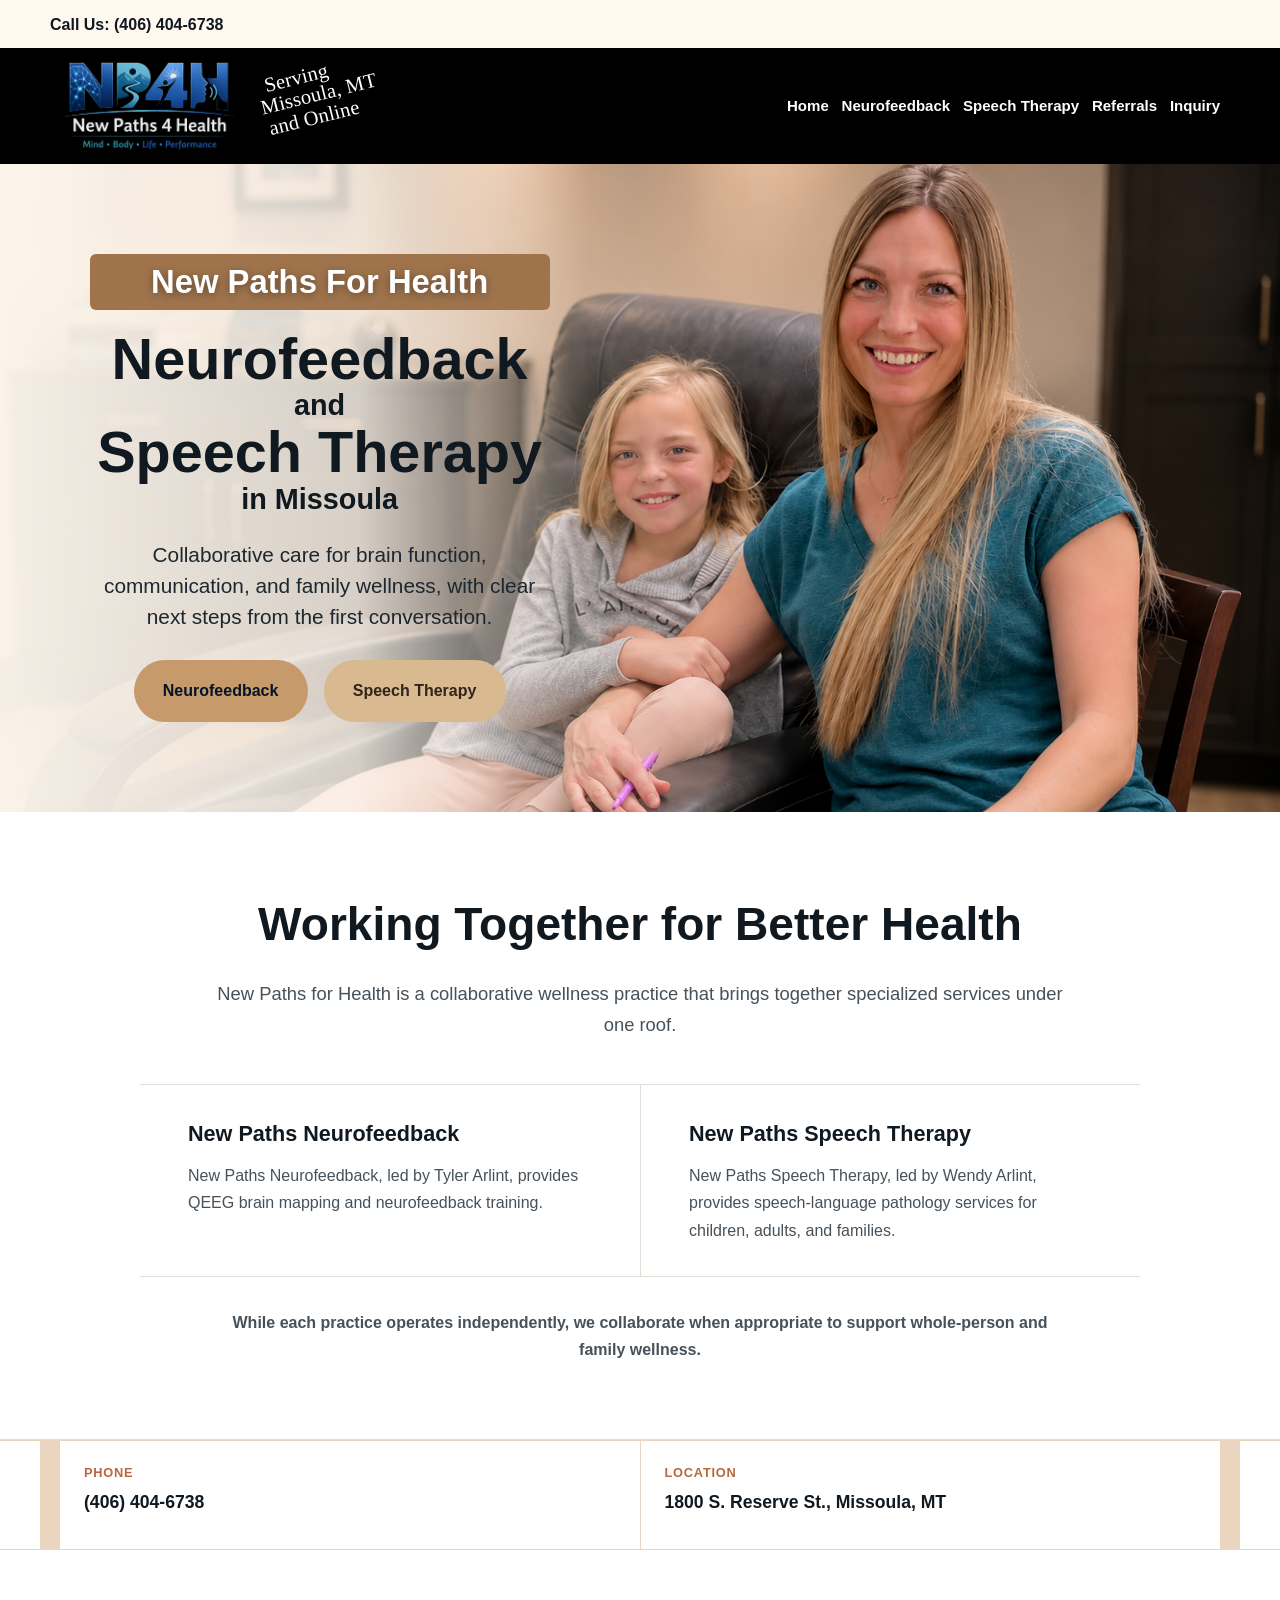
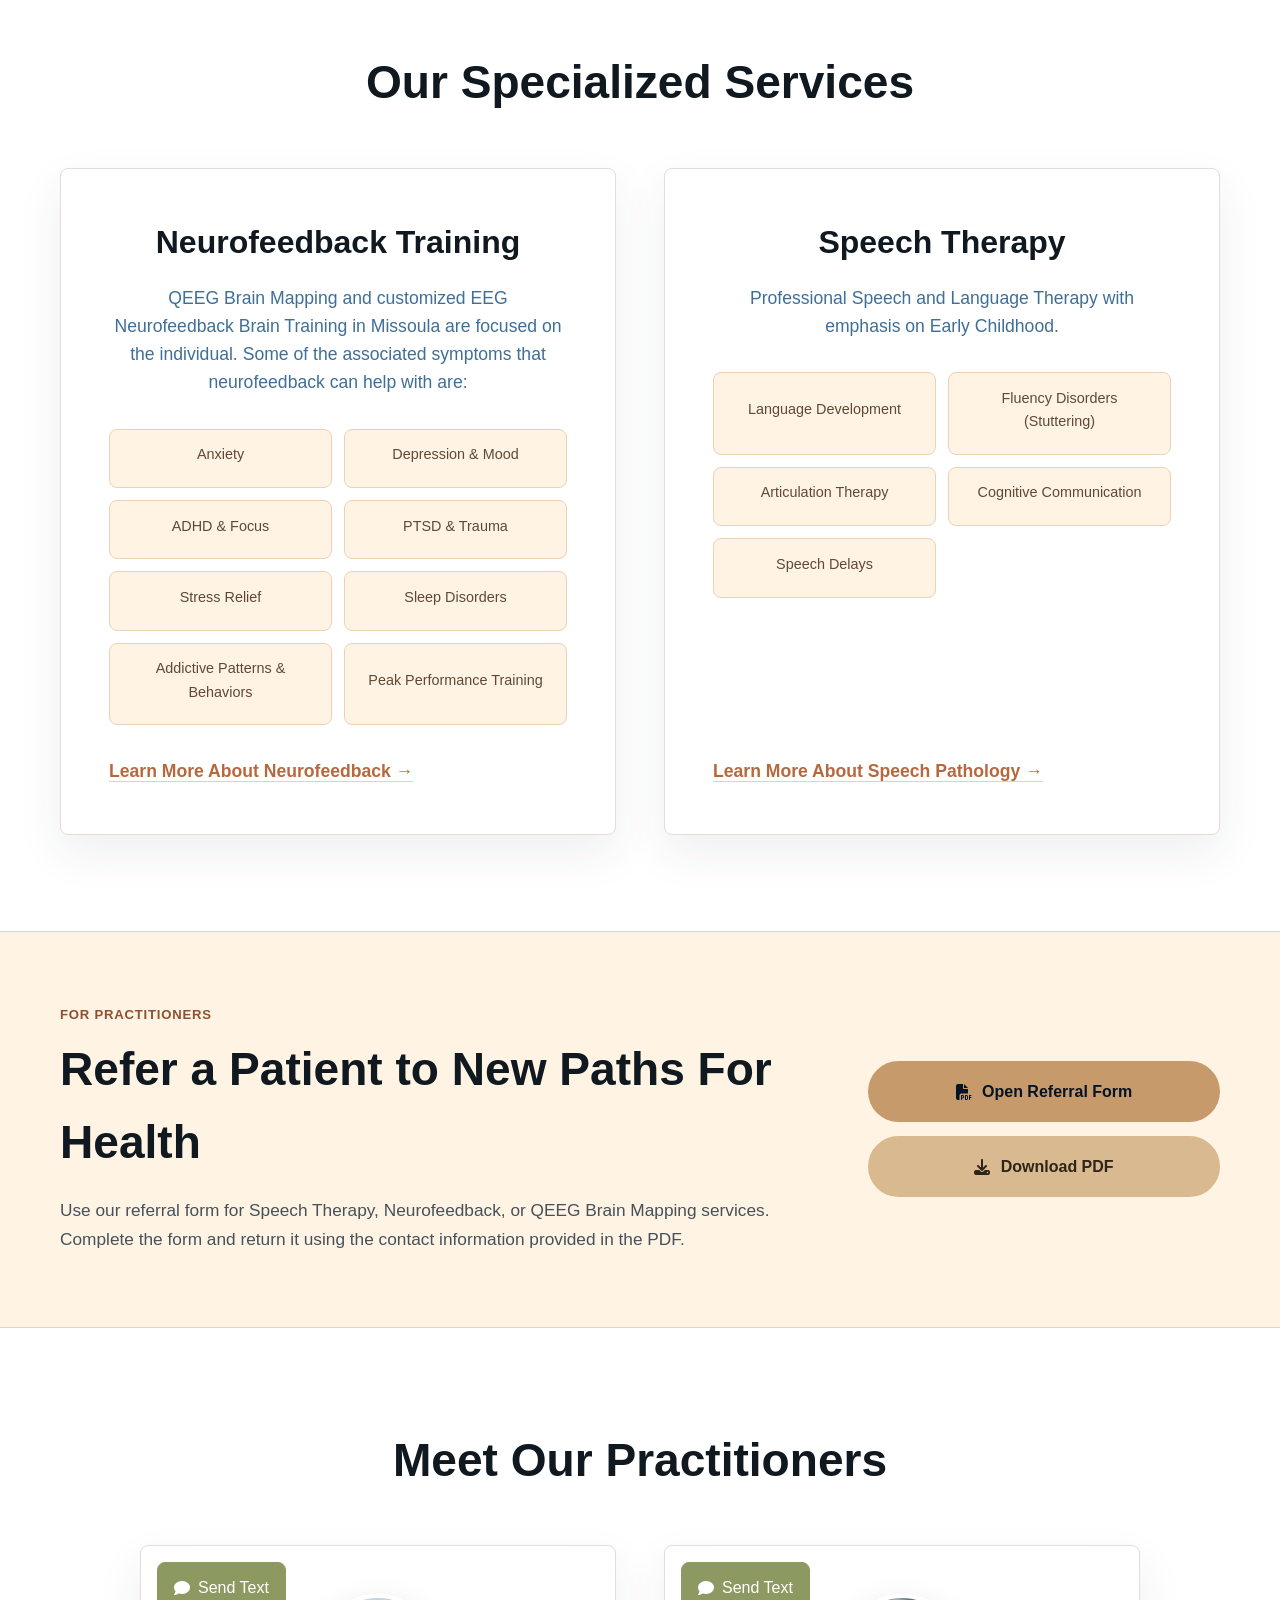
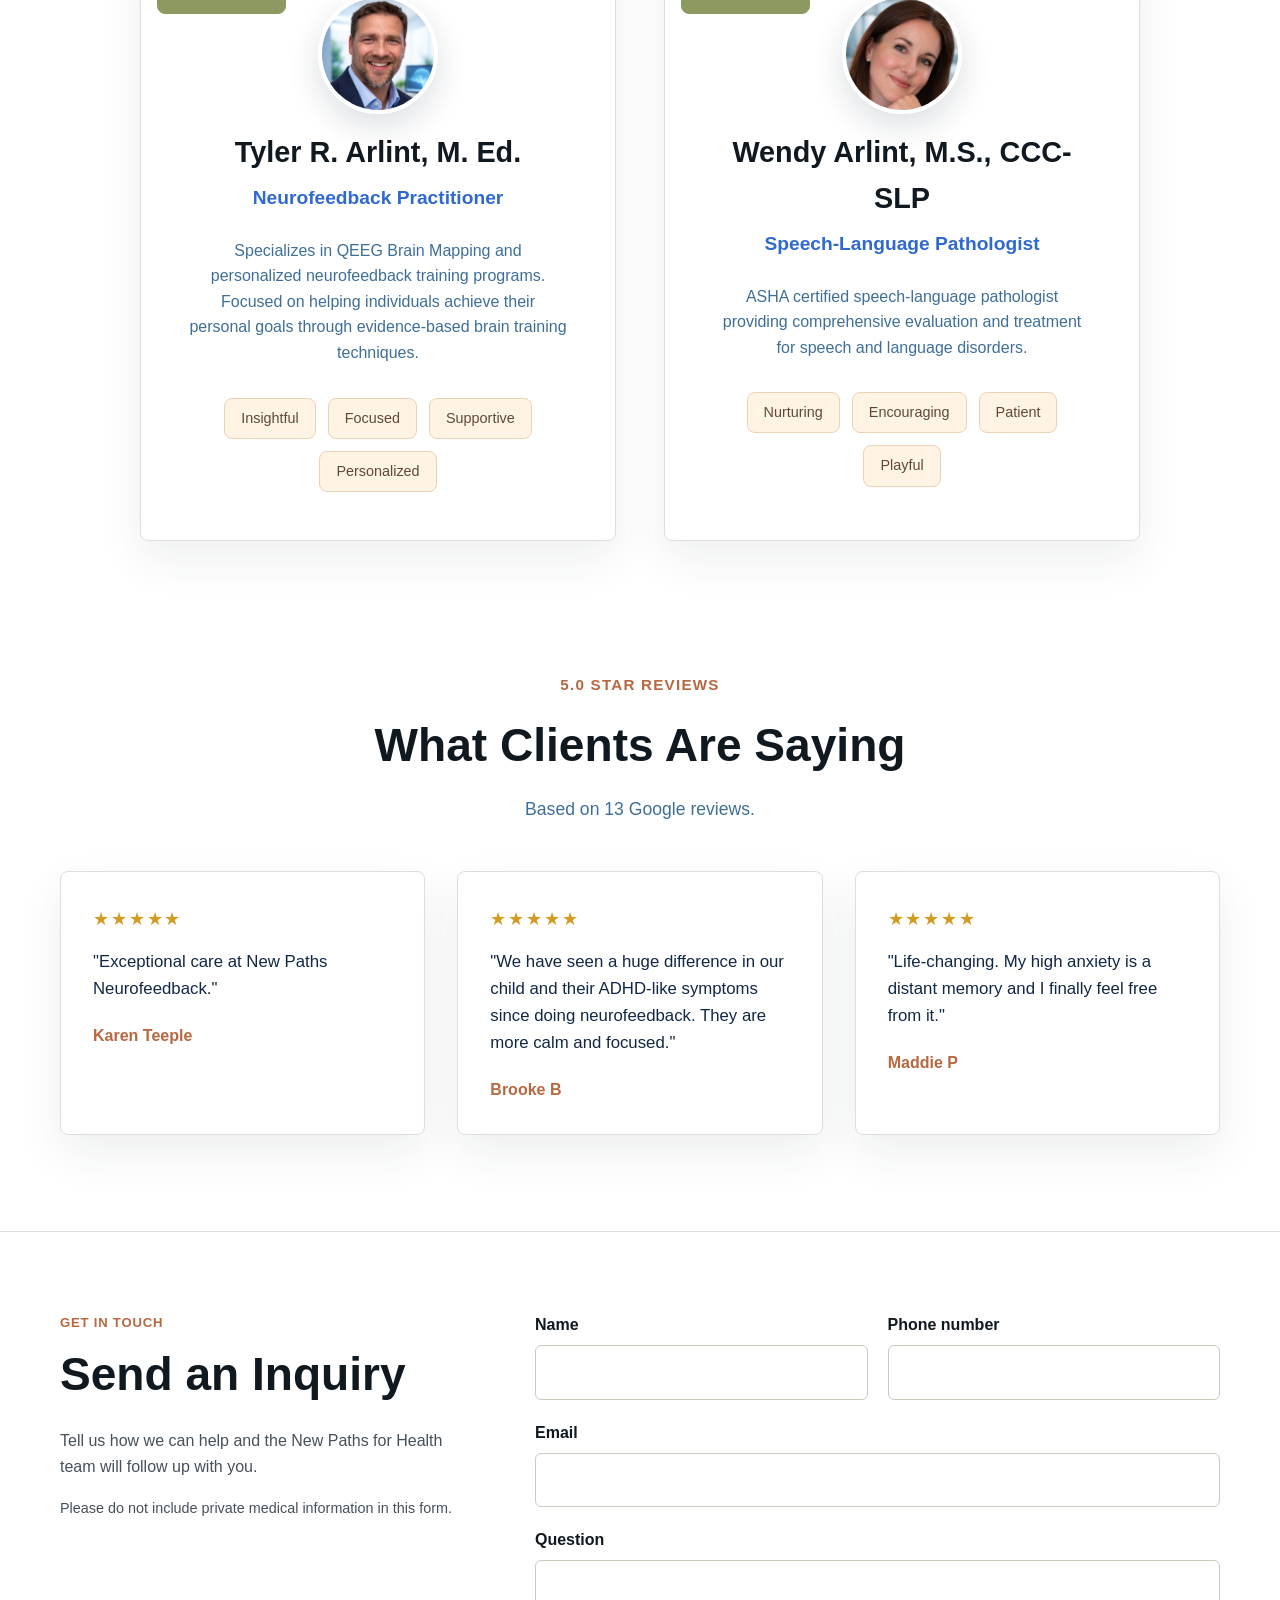
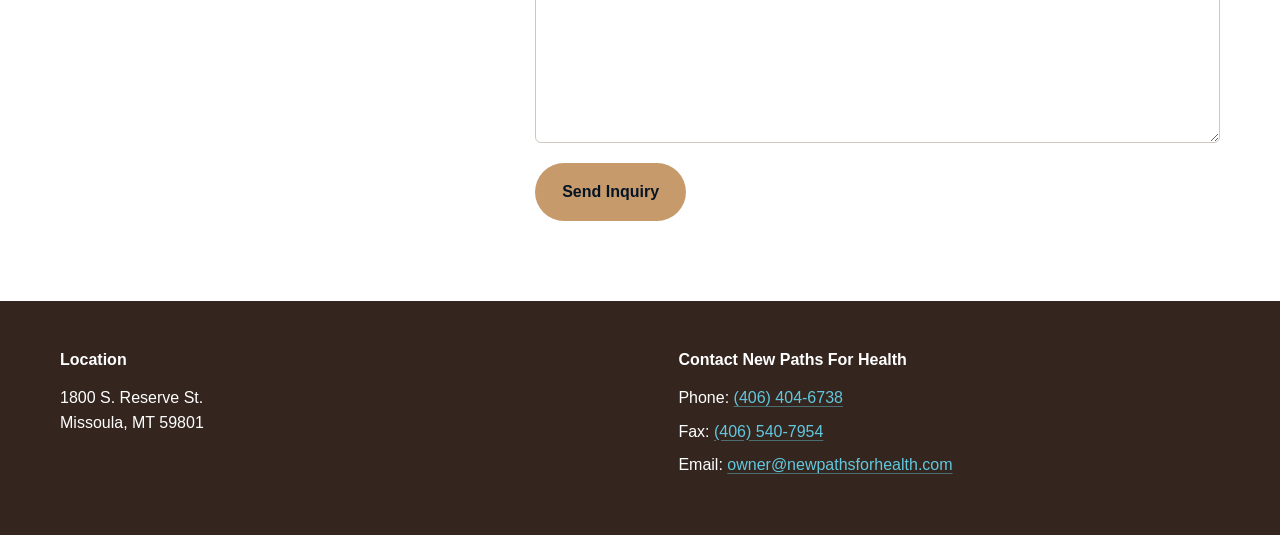
==== commit 3f7f3c58: "Expand speech therapy audience" ====
--- a/index.html
+++ b/index.html
@@ -101,7 +101,7 @@
                     </div>
                     <div>
                         <h3><a href="https://speech.newpathsforhealth.com/">New Paths Speech Therapy</a></h3>
-                        <p>New Paths Speech Therapy, led by Wendy Arlint, provides speech-language pathology services for children and families.</p>
+                        <p>New Paths Speech Therapy, led by Wendy Arlint, provides speech-language pathology services for children, adults, and families.</p>
                     </div>
                 </div>
                 <p class="practice-overview-close">While each practice operates independently, we collaborate when appropriate to support whole-person and family wellness.</p>
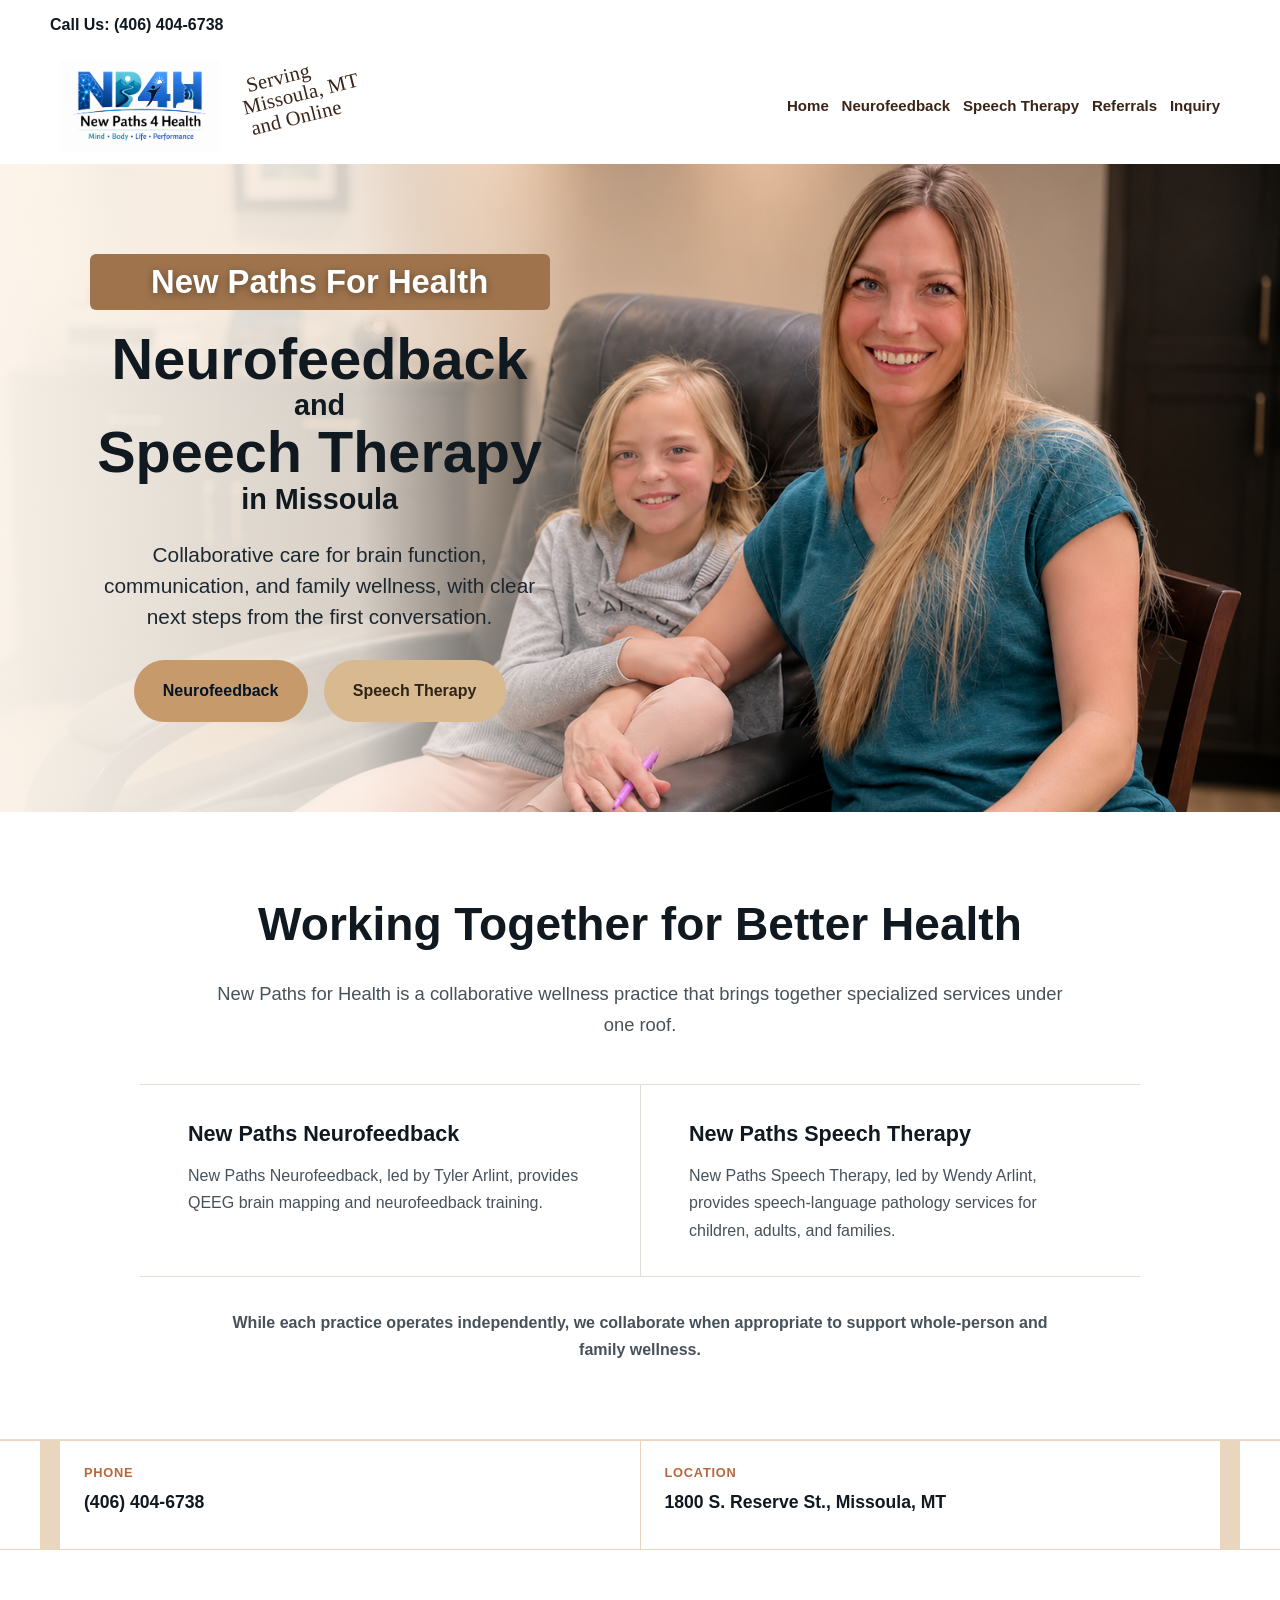
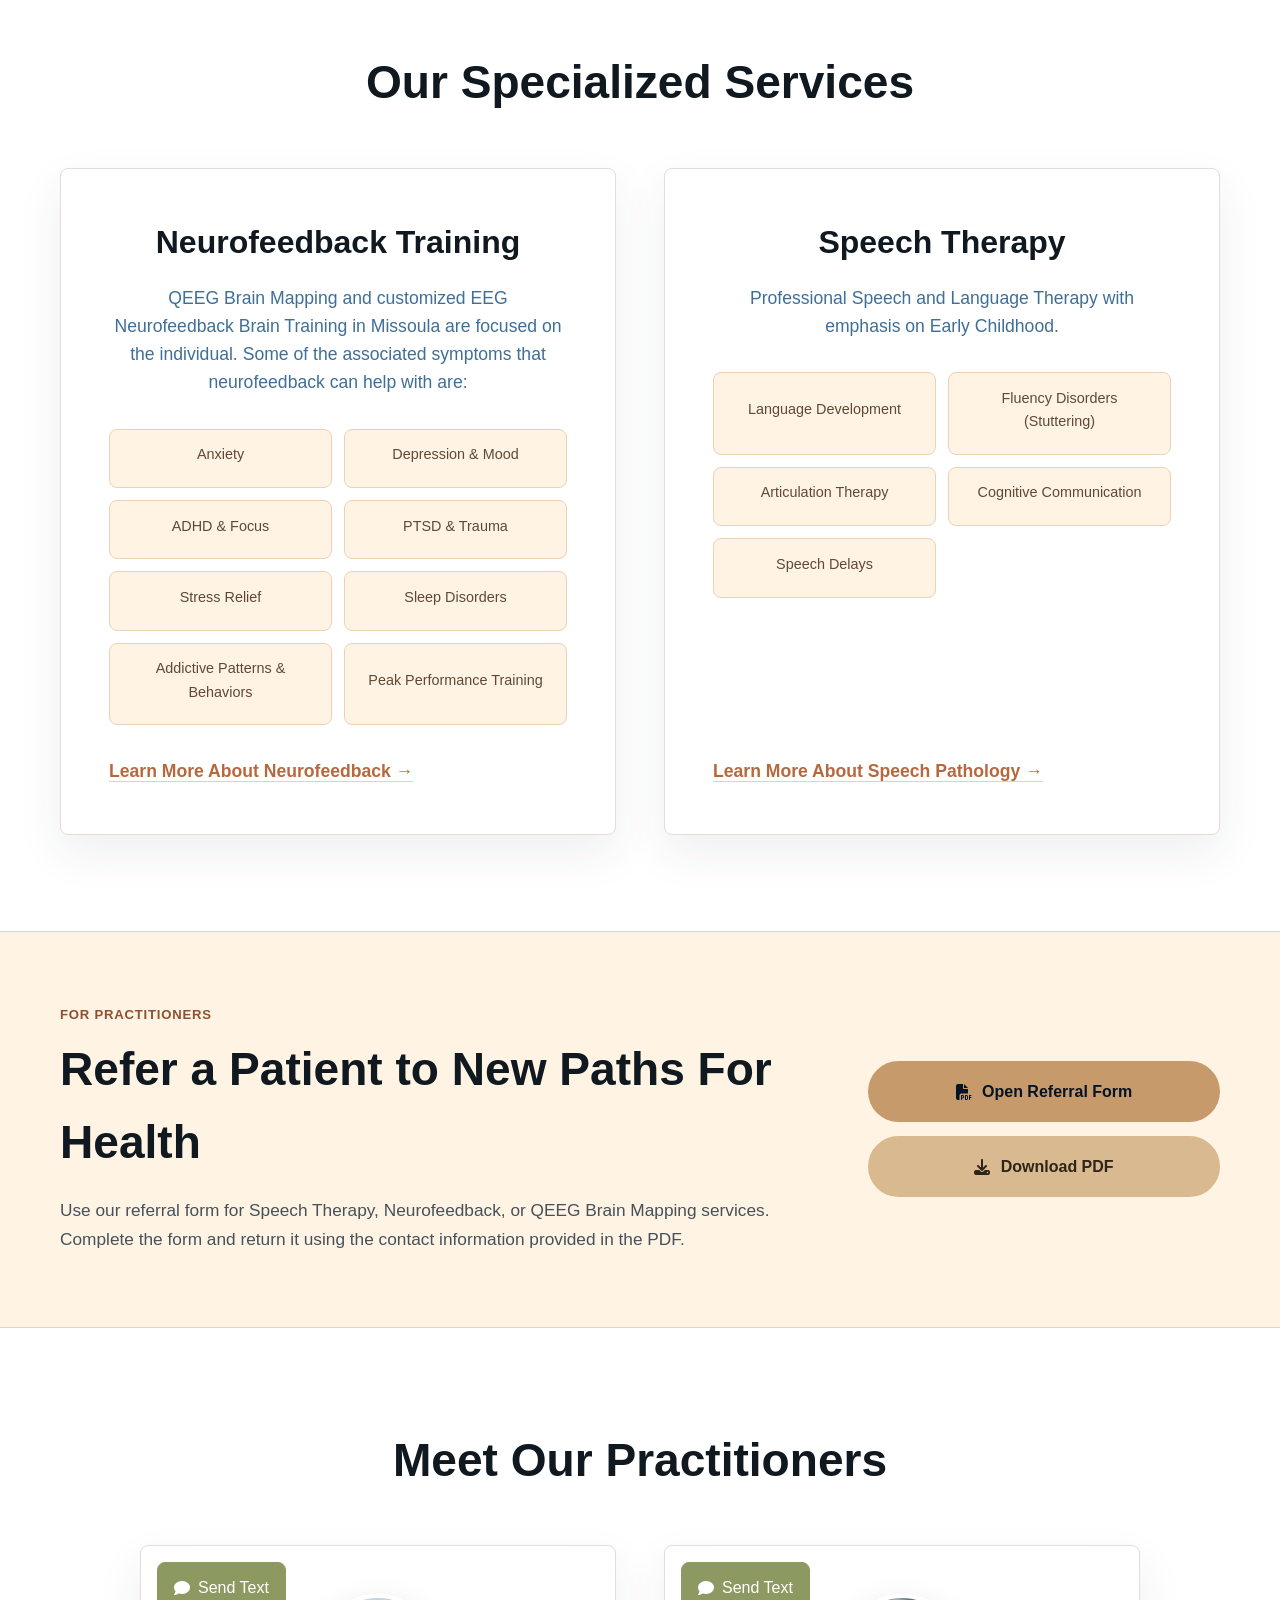
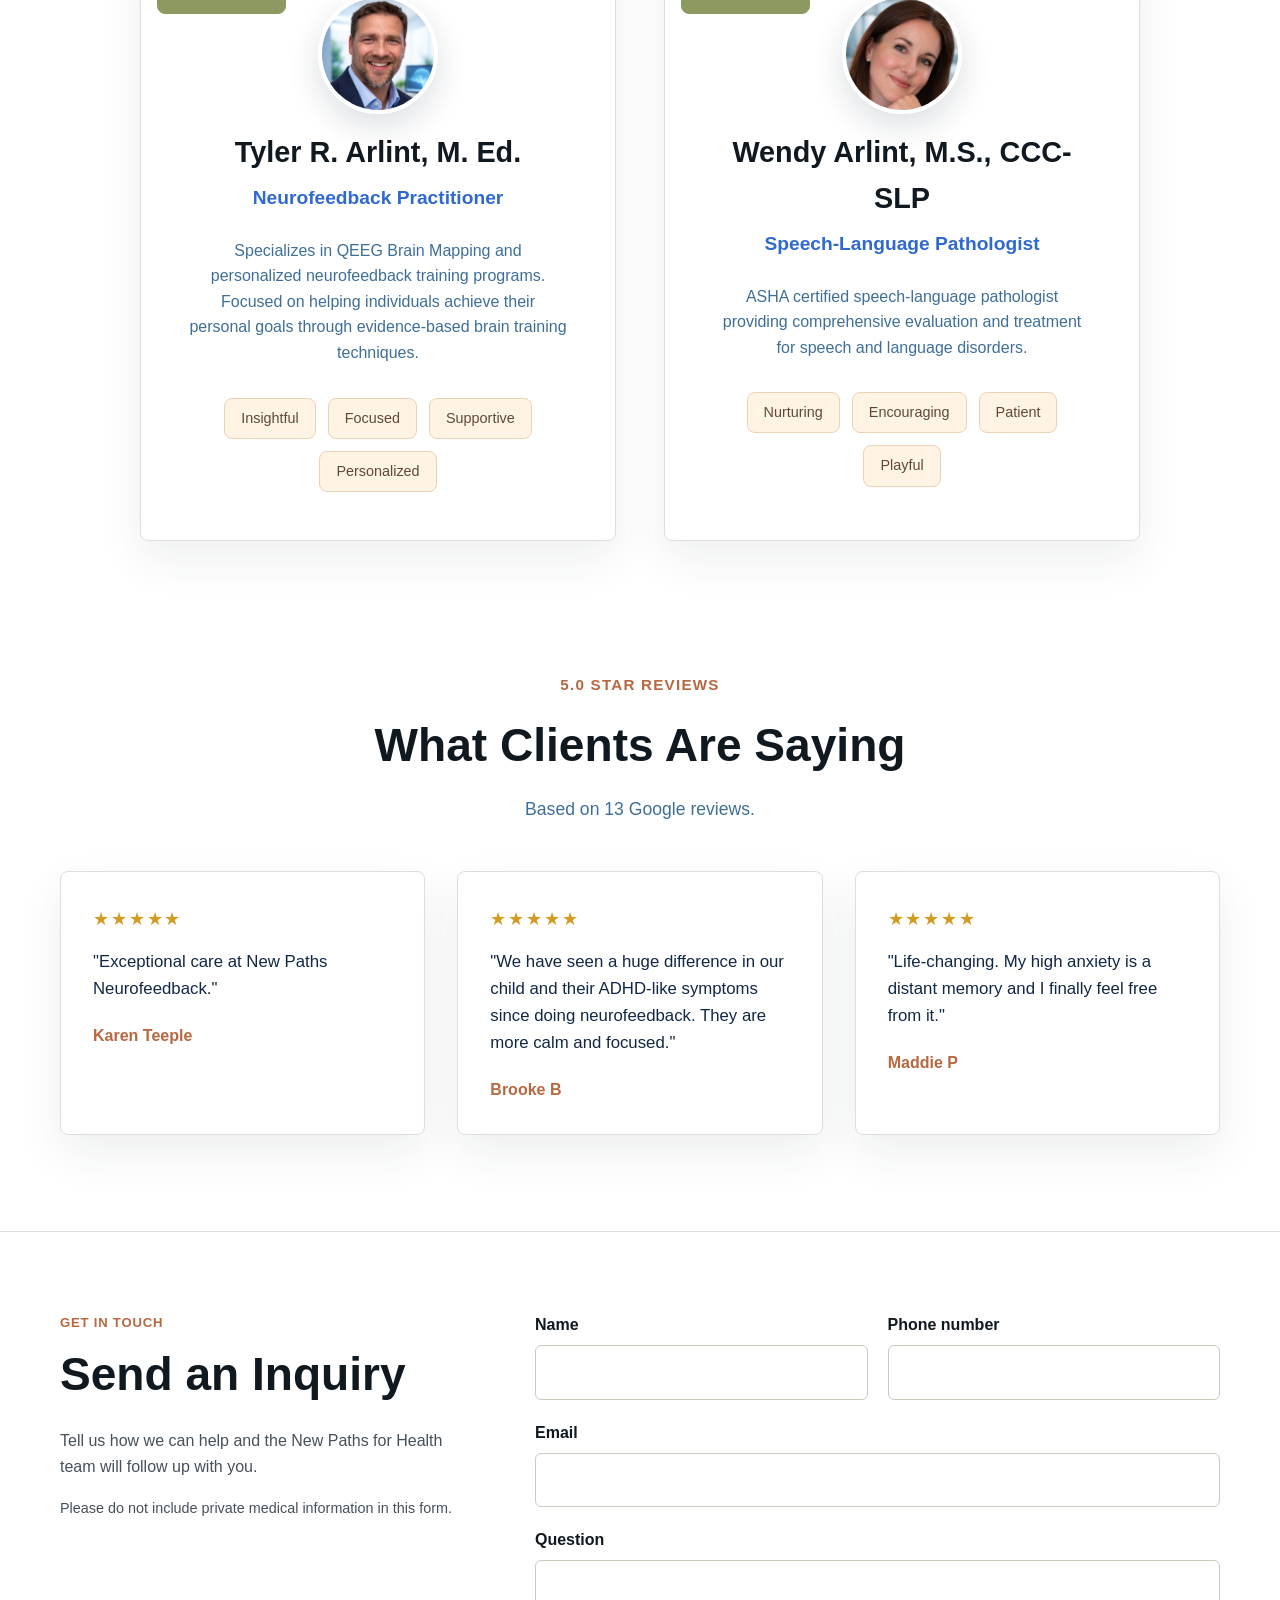
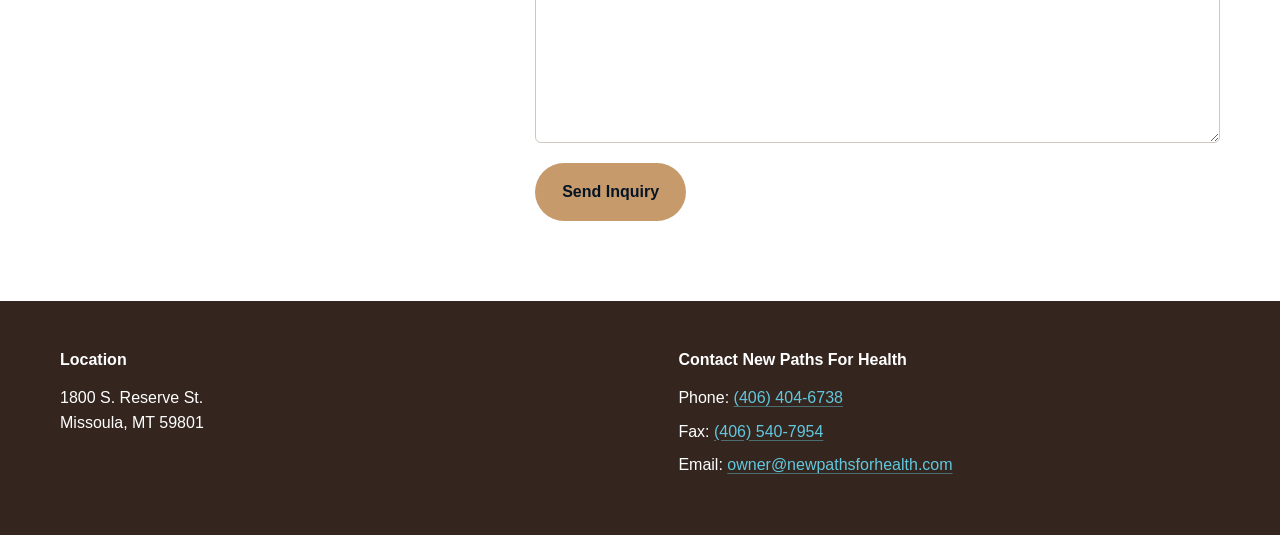
==== commit 27afe558: "Update shared banner logo and colors" ====
--- a/index.html
+++ b/index.html
@@ -56,7 +56,7 @@
         <nav class="main-nav" aria-label="Main navigation">
             <div class="nav-container">
                 <a href="https://newpathsforhealth.com/" class="logo-link" aria-label="New Paths for Health home">
-                    <img src="logo-transparent.png?v=20260618b" alt="New Paths for Health" class="logo-image">
+                    <img src="logo-transparent.png?v=20260623a" alt="New Paths for Health" class="logo-image">
                     <span class="service-label"><span>Serving</span><span>Missoula, MT</span><span>and Online</span></span>
                 </a>
                 <button class="mobile-nav-toggle" type="button" aria-label="Toggle navigation menu" aria-expanded="false">
--- a/styles.css
+++ b/styles.css
@@ -2140,3 +2140,64 @@
         border-left: 0;
     }
 }
+
+/* Final shared white banner override. */
+header,
+.main-nav,
+.call-us-bar {
+    background: #ffffff;
+}
+
+.logo-link,
+.service-label,
+.nav-link,
+.mobile-nav-toggle {
+    color: #3a2418;
+    text-shadow: none;
+}
+
+.service-label {
+    background: transparent;
+    border: 0;
+}
+
+.logo-image {
+    height: 92px;
+    filter: none;
+    -webkit-mask-image: none;
+    mask-image: none;
+}
+
+.nav-link:hover,
+.nav-link.active,
+.logo-link:hover,
+.mobile-nav-toggle:hover {
+    color: #8f4f31;
+}
+
+.mobile-nav-toggle {
+    border-color: rgba(58, 36, 24, 0.28);
+}
+
+@media (max-width: 1180px) {
+    .nav-actions {
+        border-top-color: rgba(58, 36, 24, 0.16);
+    }
+}
+
+@media (max-width: 768px) {
+    .logo-image {
+        height: 68px;
+    }
+}
+
+@media (max-width: 520px) {
+    .logo-link {
+        flex-direction: column;
+        gap: 0.4rem;
+    }
+
+    .logo-image {
+        height: 58px;
+    }
+}
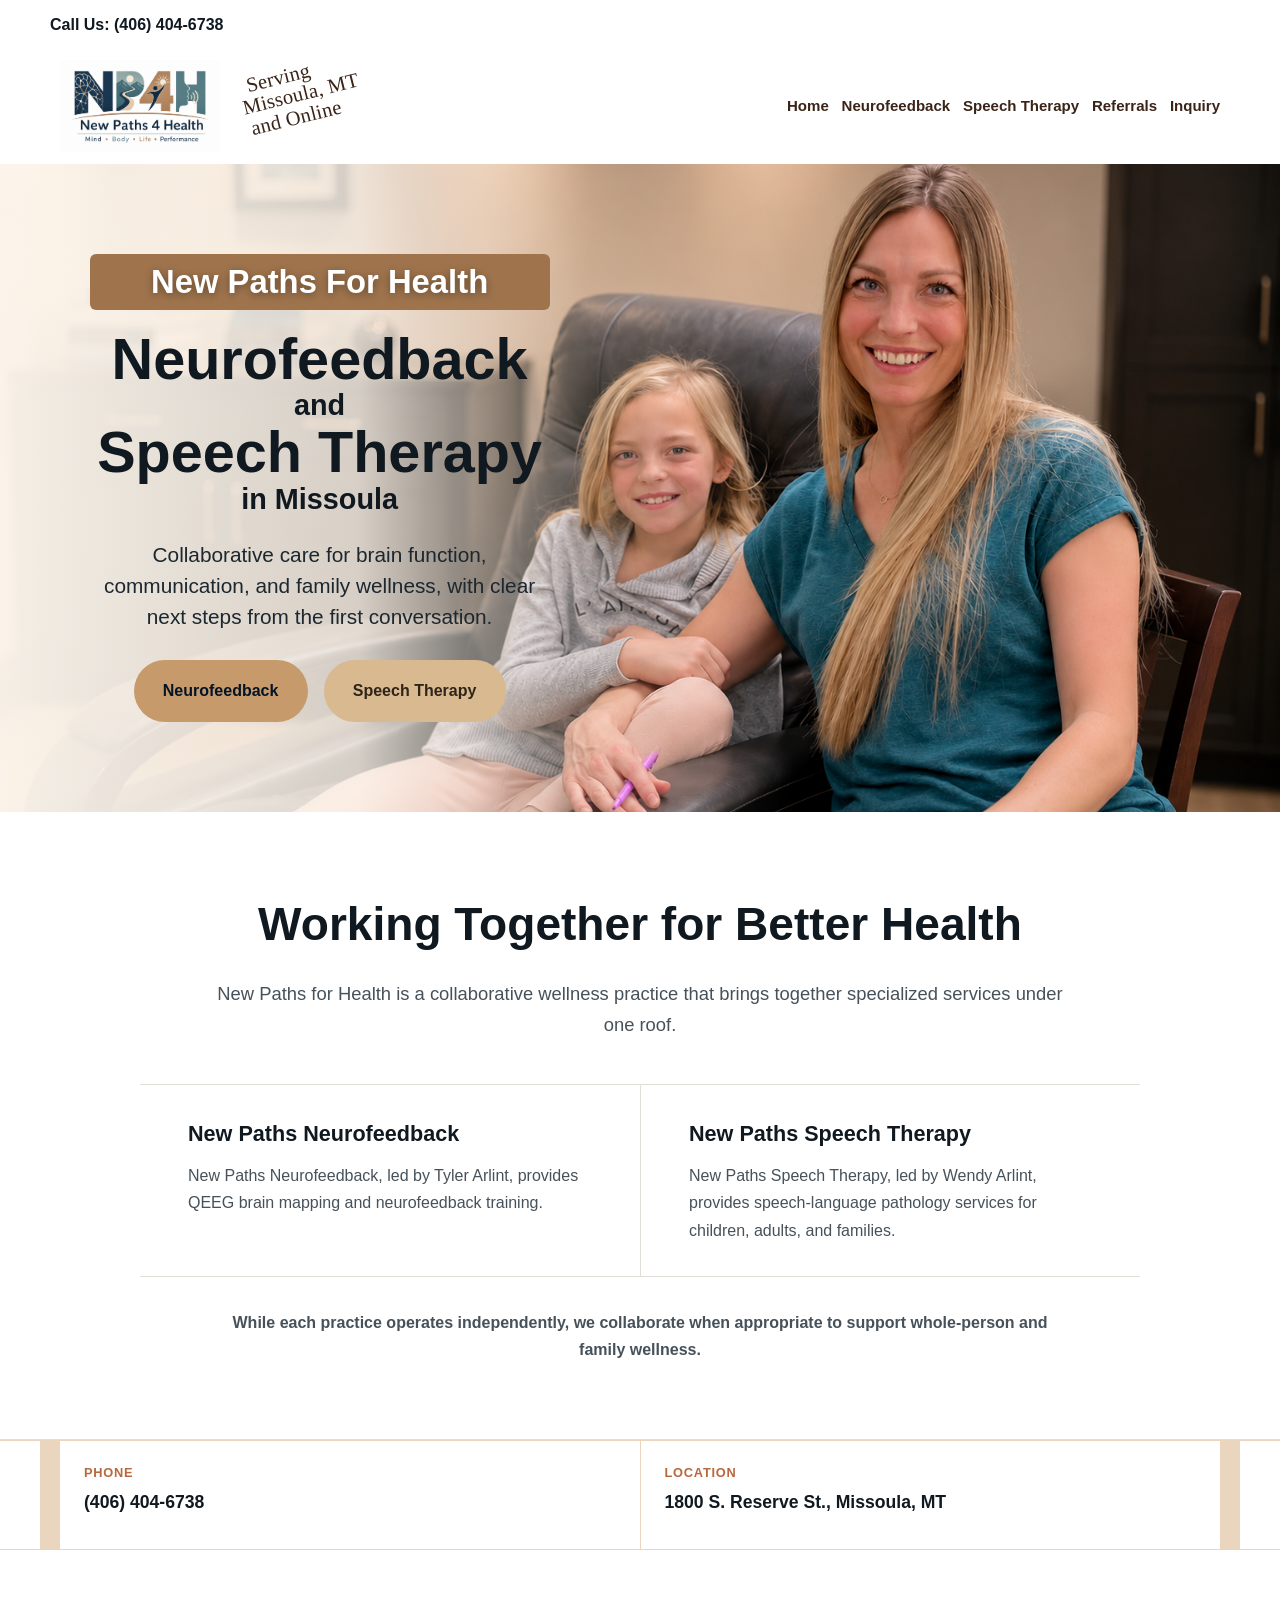
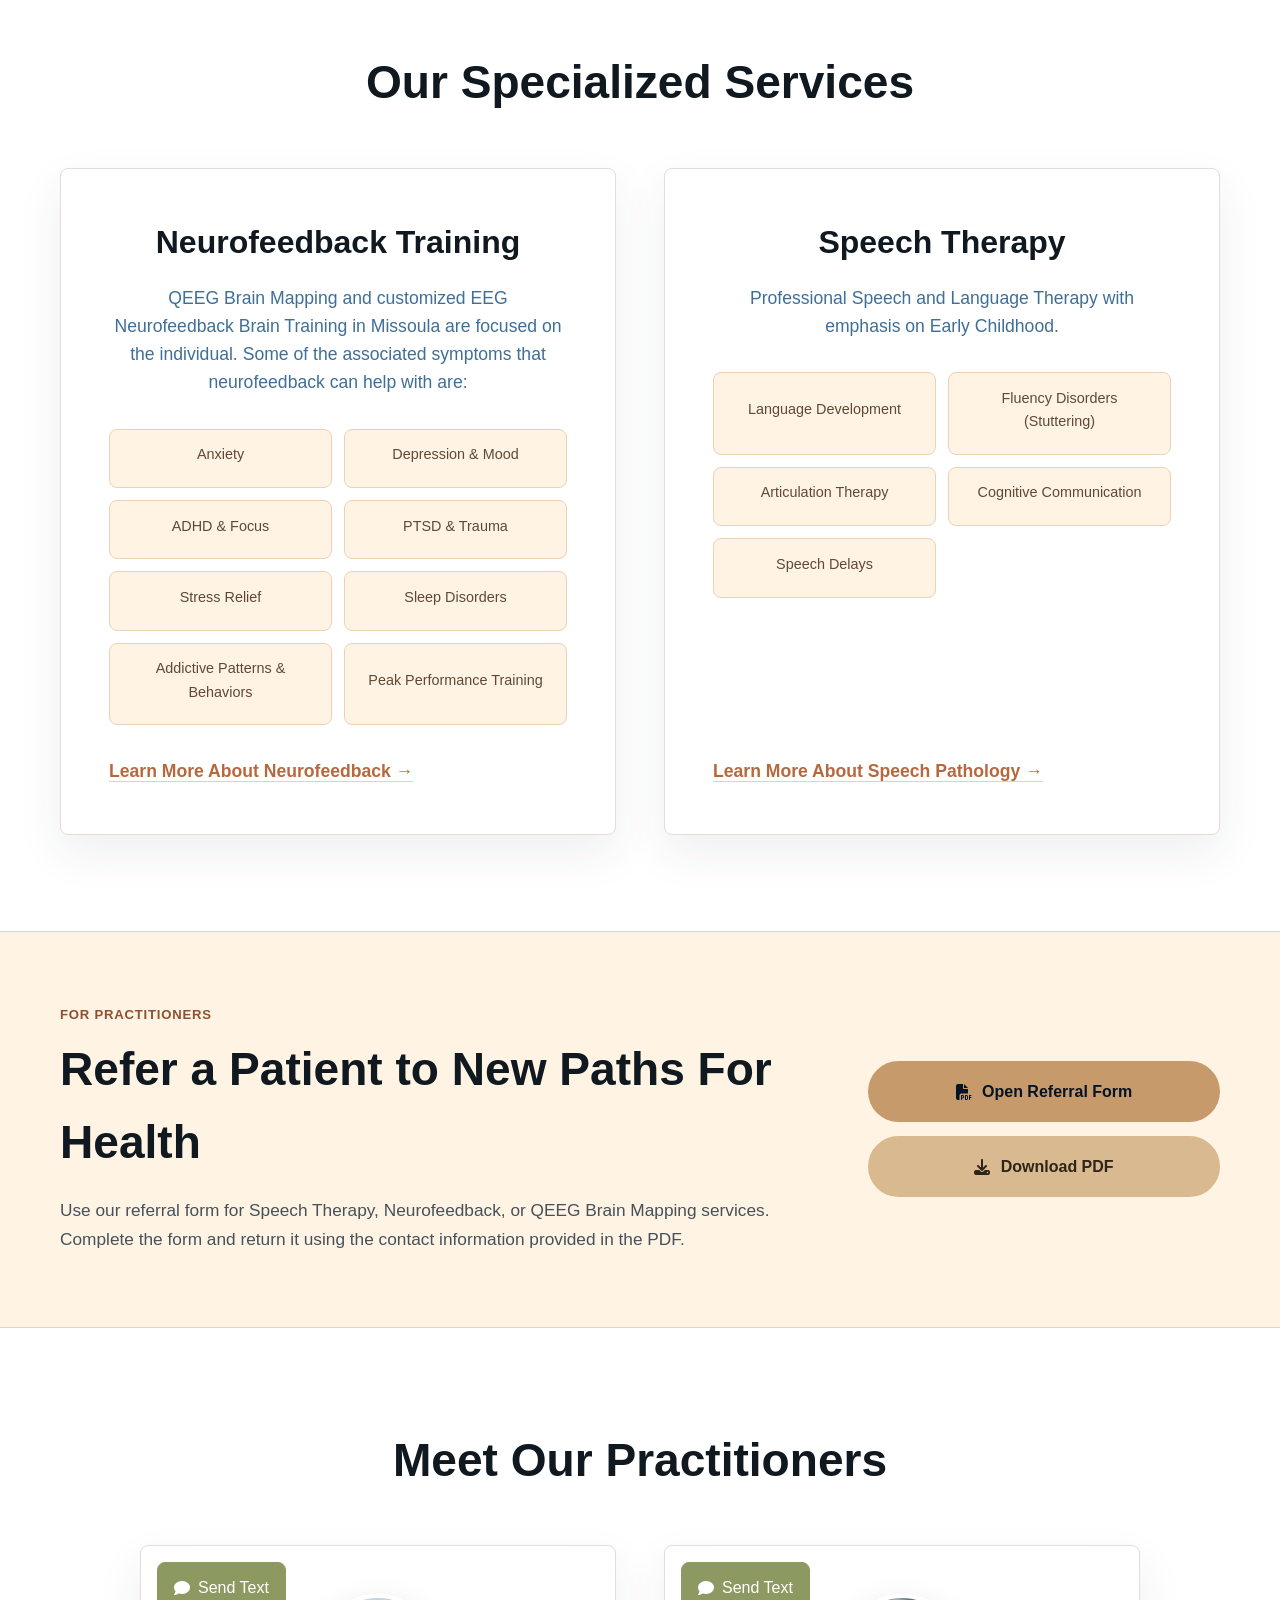
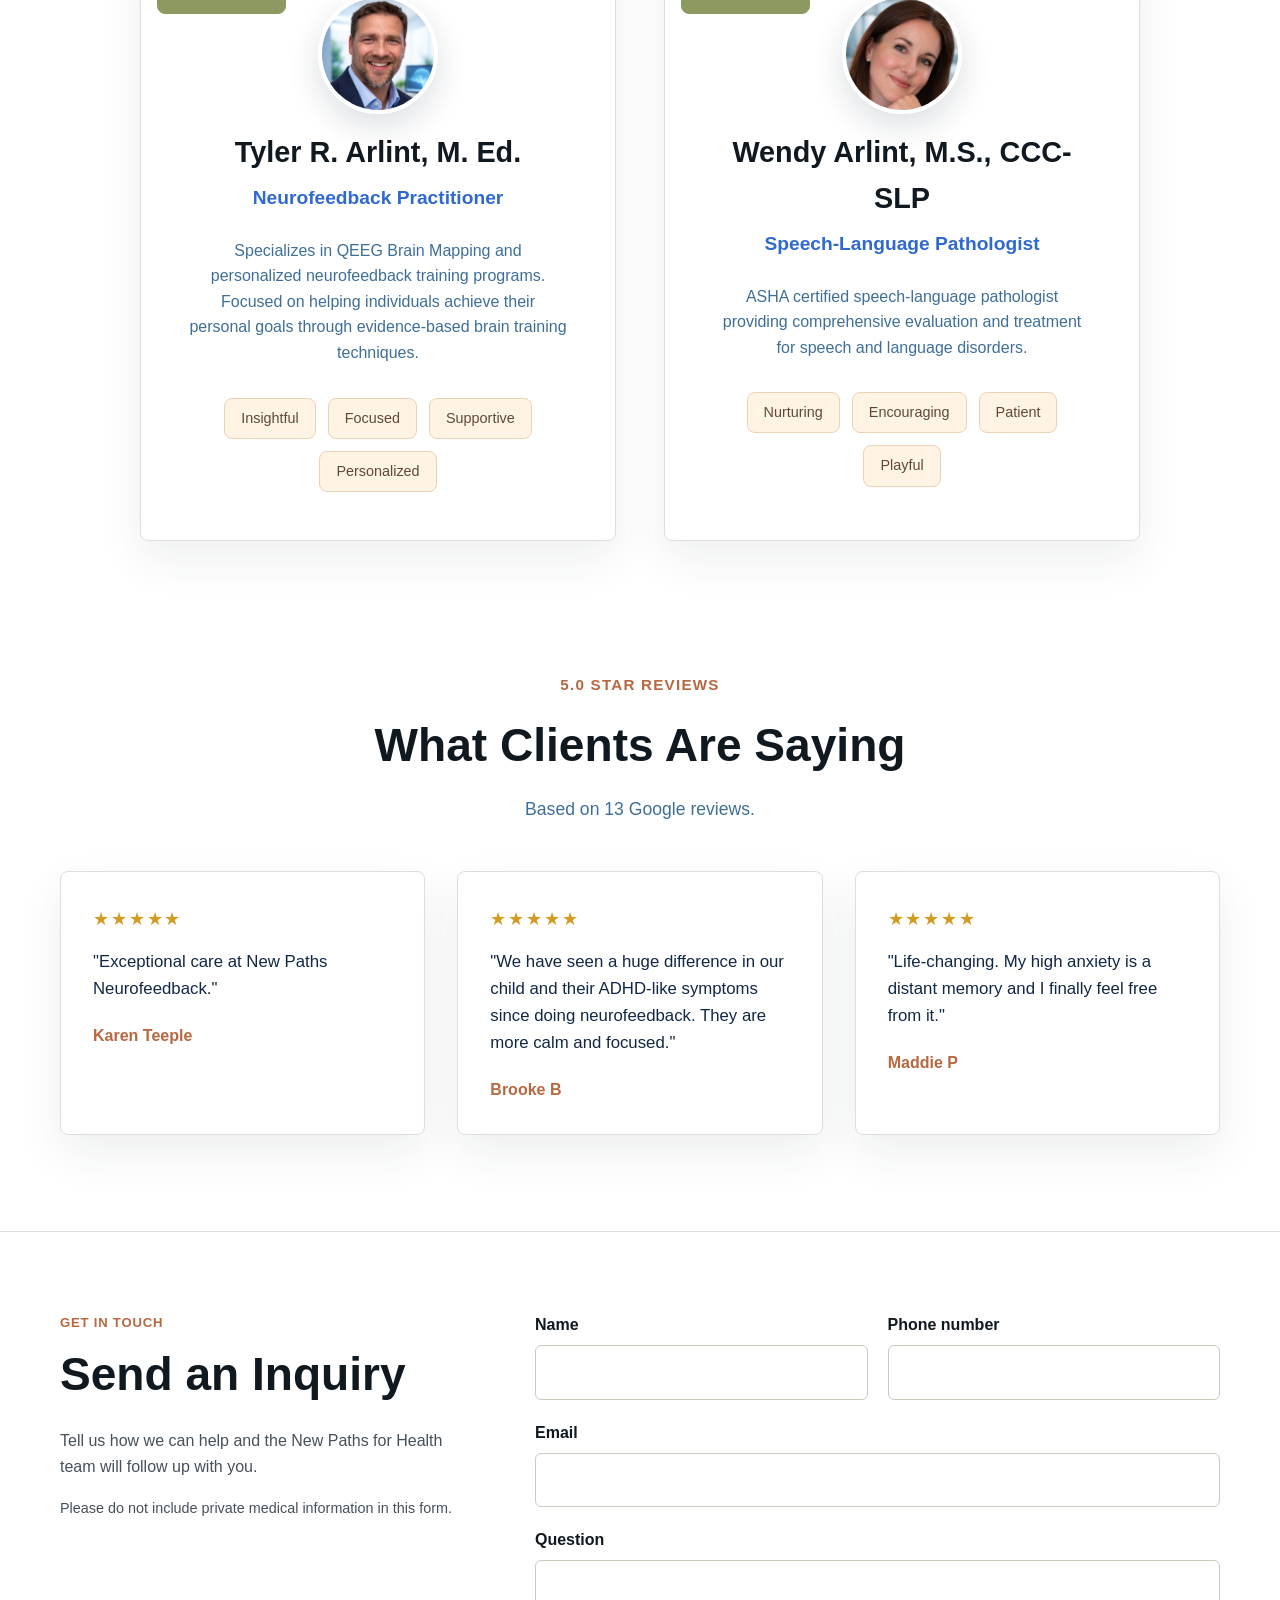
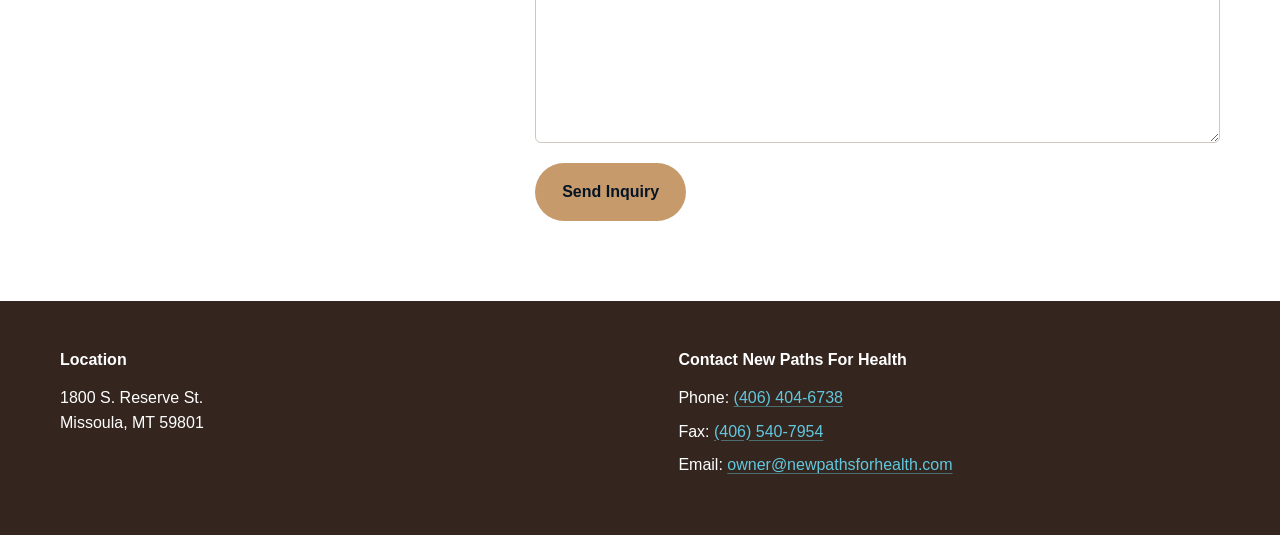
==== commit 3354825e: "Replace banner logo" ====
--- a/index.html
+++ b/index.html
@@ -56,7 +56,7 @@
         <nav class="main-nav" aria-label="Main navigation">
             <div class="nav-container">
                 <a href="https://newpathsforhealth.com/" class="logo-link" aria-label="New Paths for Health home">
-                    <img src="logo-transparent.png?v=20260623a" alt="New Paths for Health" class="logo-image">
+                    <img src="logo-transparent.png?v=20260623b" alt="New Paths for Health" class="logo-image">
                     <span class="service-label"><span>Serving</span><span>Missoula, MT</span><span>and Online</span></span>
                 </a>
                 <button class="mobile-nav-toggle" type="button" aria-label="Toggle navigation menu" aria-expanded="false">
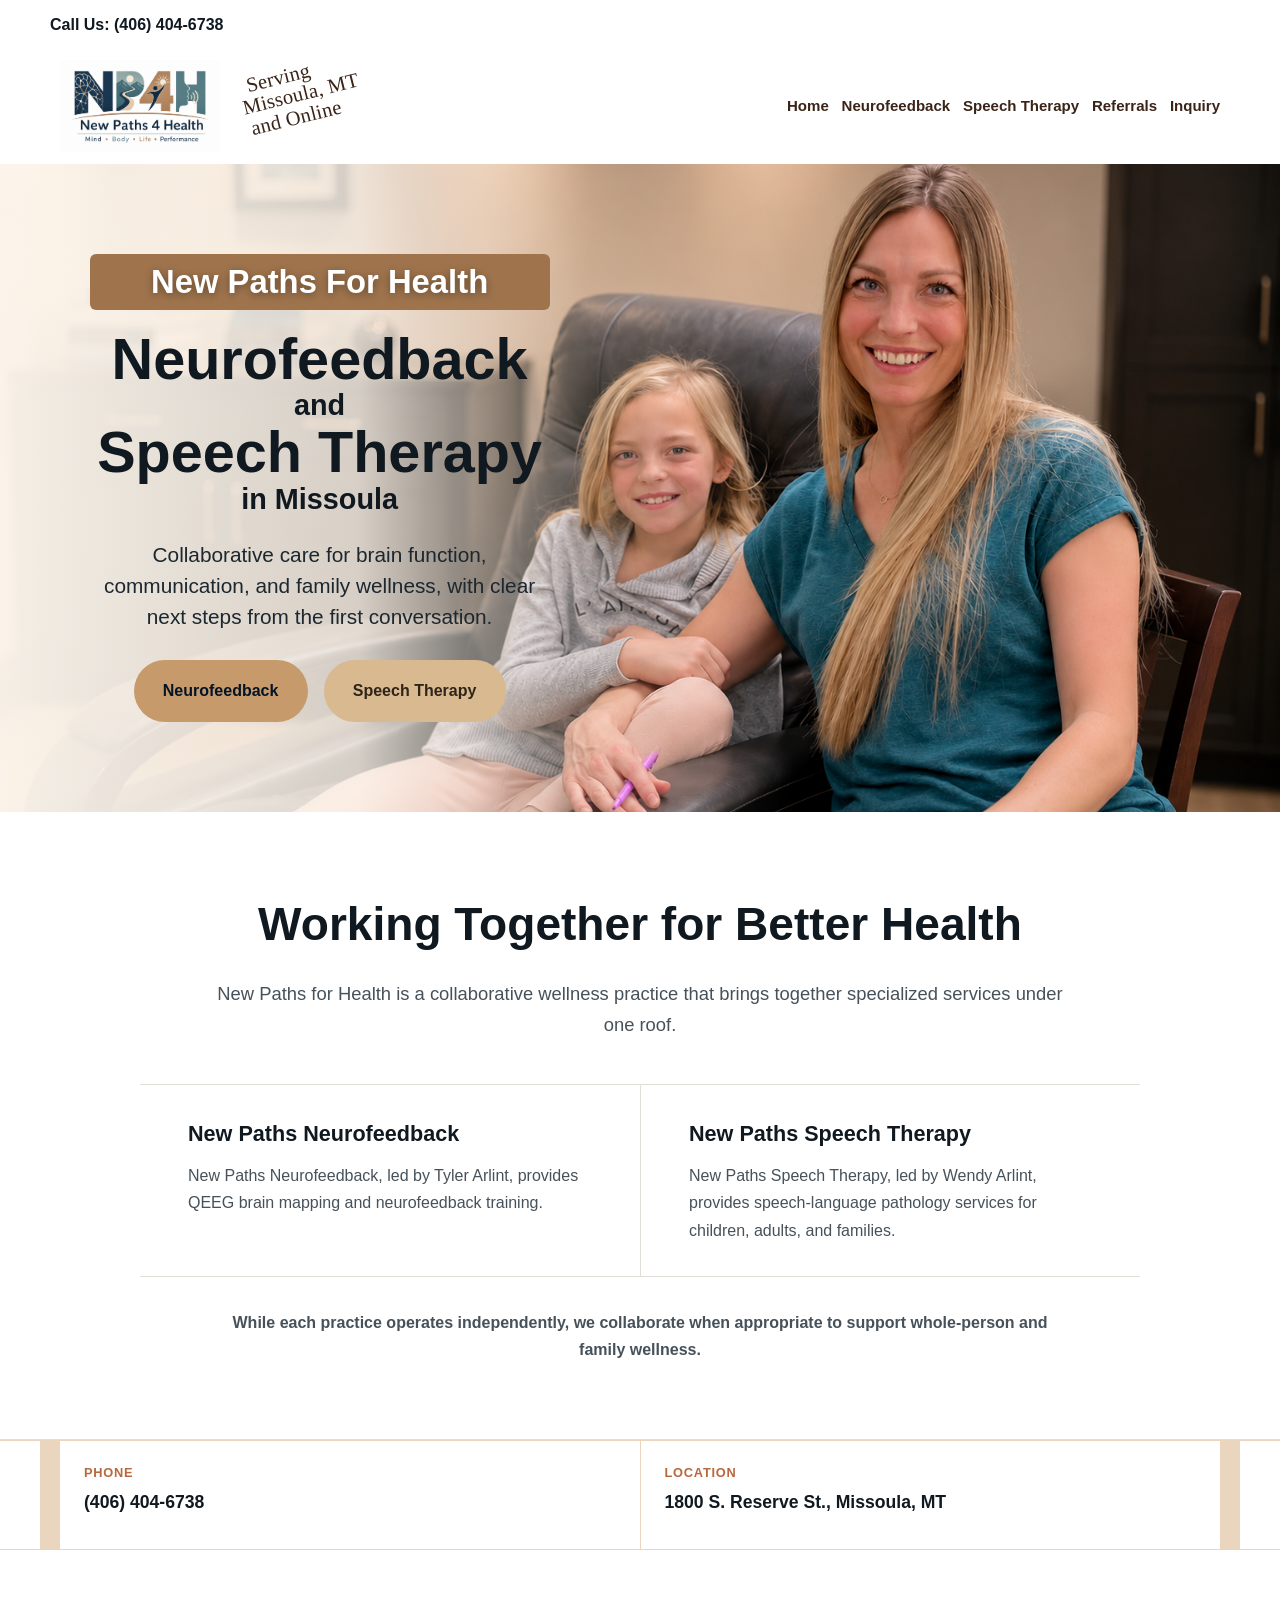
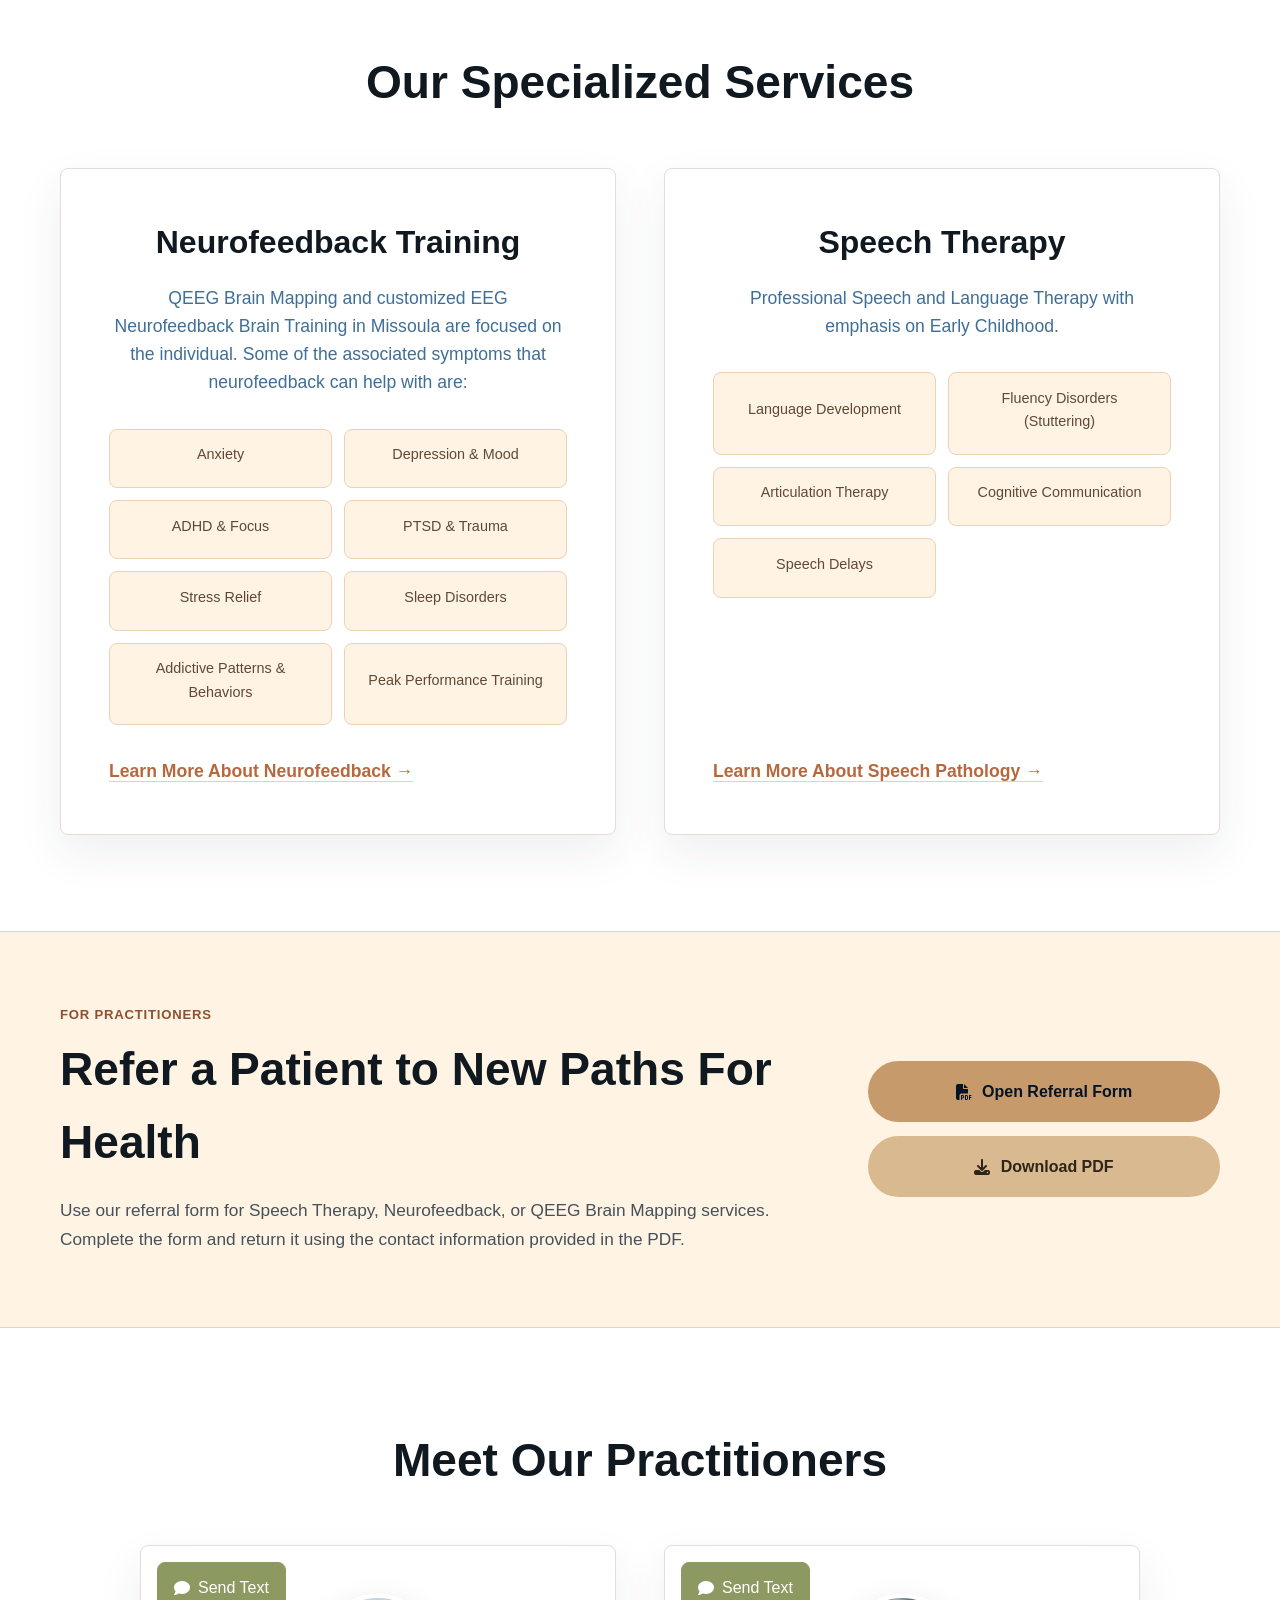
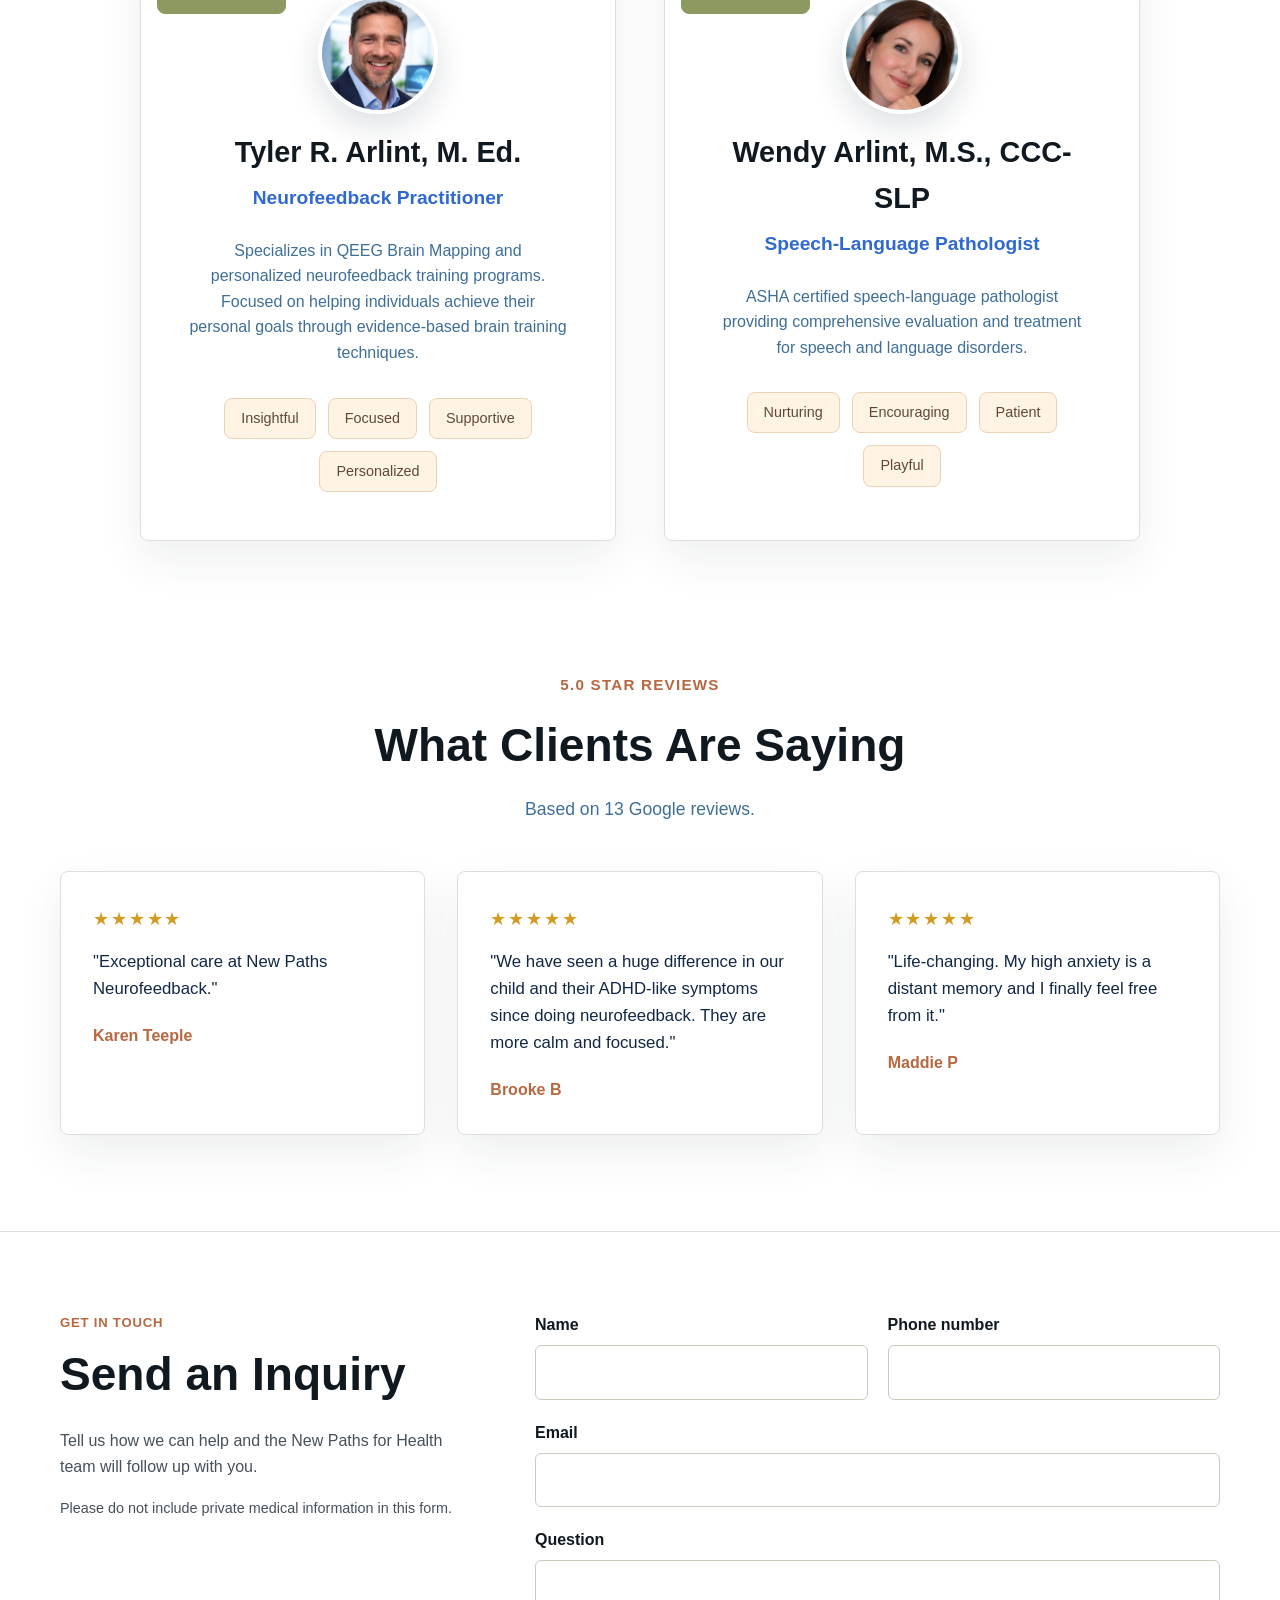
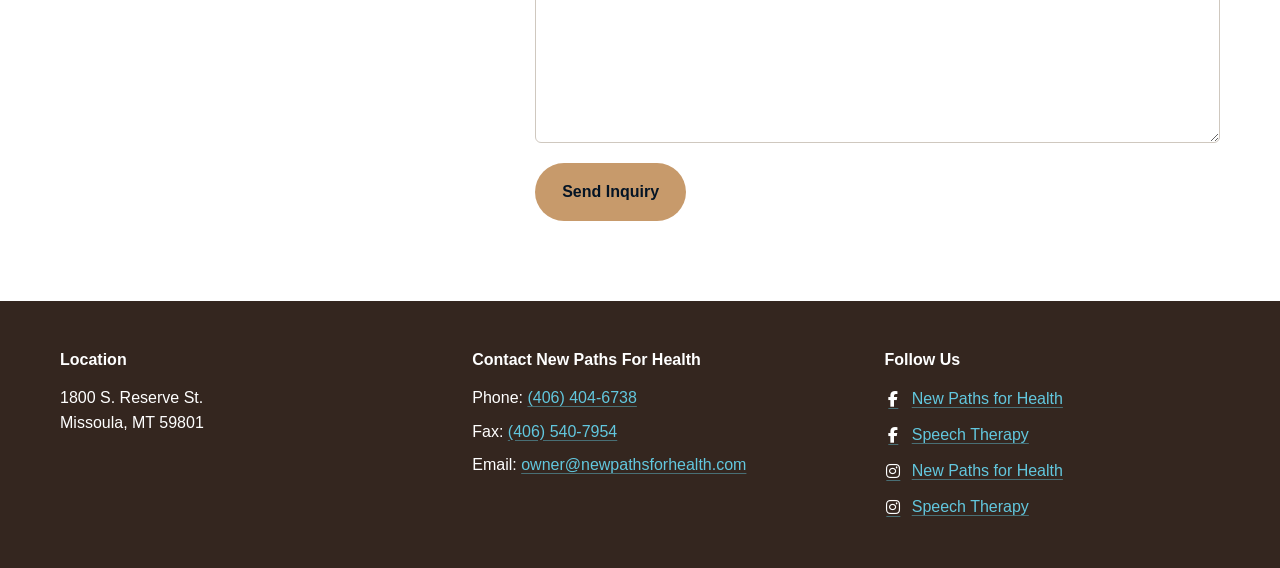
==== commit 76487e13: "Add social links to footer" ====
--- a/index.html
+++ b/index.html
@@ -11,7 +11,7 @@
     <meta property="og:type" content="website">
     <meta property="og:url" content="https://newpathsforhealth.com/">
     <meta property="og:image" content="https://newpathsforhealth.com/logo-main-20260424.png">
-    <link rel="stylesheet" href="styles.css?v=20260618i">
+    <link rel="stylesheet" href="styles.css?v=20260626a">
     <link rel="stylesheet" href="https://cdnjs.cloudflare.com/ajax/libs/font-awesome/6.5.1/css/all.min.css">
     <script type="application/ld+json">
     {
@@ -307,6 +307,27 @@
                     <p>Fax: <a href="tel:406-540-7954">(406) 540-7954</a></p>
                     <p>Email: <a href="mailto:owner@newpathsforhealth.com">owner@newpathsforhealth.com</a></p>
                 </div>
+                <div class="footer-section">
+                    <h4>Follow Us</h4>
+                    <div class="social-links" aria-label="Social media links">
+                        <a href="https://www.facebook.com/newpathsforhealth" target="_blank" rel="noopener" aria-label="New Paths for Health on Facebook">
+                            <i class="fa-brands fa-facebook-f" aria-hidden="true"></i>
+                            <span>New Paths for Health</span>
+                        </a>
+                        <a href="https://www.facebook.com/profile.php?id=61586151999721" target="_blank" rel="noopener" aria-label="New Paths Speech Therapy on Facebook">
+                            <i class="fa-brands fa-facebook-f" aria-hidden="true"></i>
+                            <span>Speech Therapy</span>
+                        </a>
+                        <a href="https://www.instagram.com/newpathsforhealth/" target="_blank" rel="noopener" aria-label="New Paths for Health on Instagram">
+                            <i class="fa-brands fa-instagram" aria-hidden="true"></i>
+                            <span>New Paths for Health</span>
+                        </a>
+                        <a href="https://www.instagram.com/newpathsspeechtherapy/" target="_blank" rel="noopener" aria-label="New Paths Speech Therapy on Instagram">
+                            <i class="fa-brands fa-instagram" aria-hidden="true"></i>
+                            <span>Speech Therapy</span>
+                        </a>
+                    </div>
+                </div>
             </div>
         </div>
     </footer>
--- a/styles.css
+++ b/styles.css
@@ -1910,7 +1910,7 @@
 
 .footer-content {
     display: grid;
-    grid-template-columns: repeat(2, minmax(0, 1fr));
+    grid-template-columns: repeat(3, minmax(0, 1fr));
     gap: 2.5rem clamp(2rem, 6vw, 5rem);
 }
 
@@ -1943,6 +1943,24 @@
 .footer-section a:focus-visible {
     color: #ffffff;
     text-decoration-color: #ffffff;
+}
+
+.social-links {
+    display: grid;
+    gap: 0.65rem;
+}
+
+.social-links a {
+    display: inline-flex;
+    align-items: center;
+    gap: 0.6rem;
+    width: fit-content;
+}
+
+.social-links i {
+    width: 1.1rem;
+    text-align: center;
+    color: #ffffff;
 }
 
 @media (max-width: 620px) {
